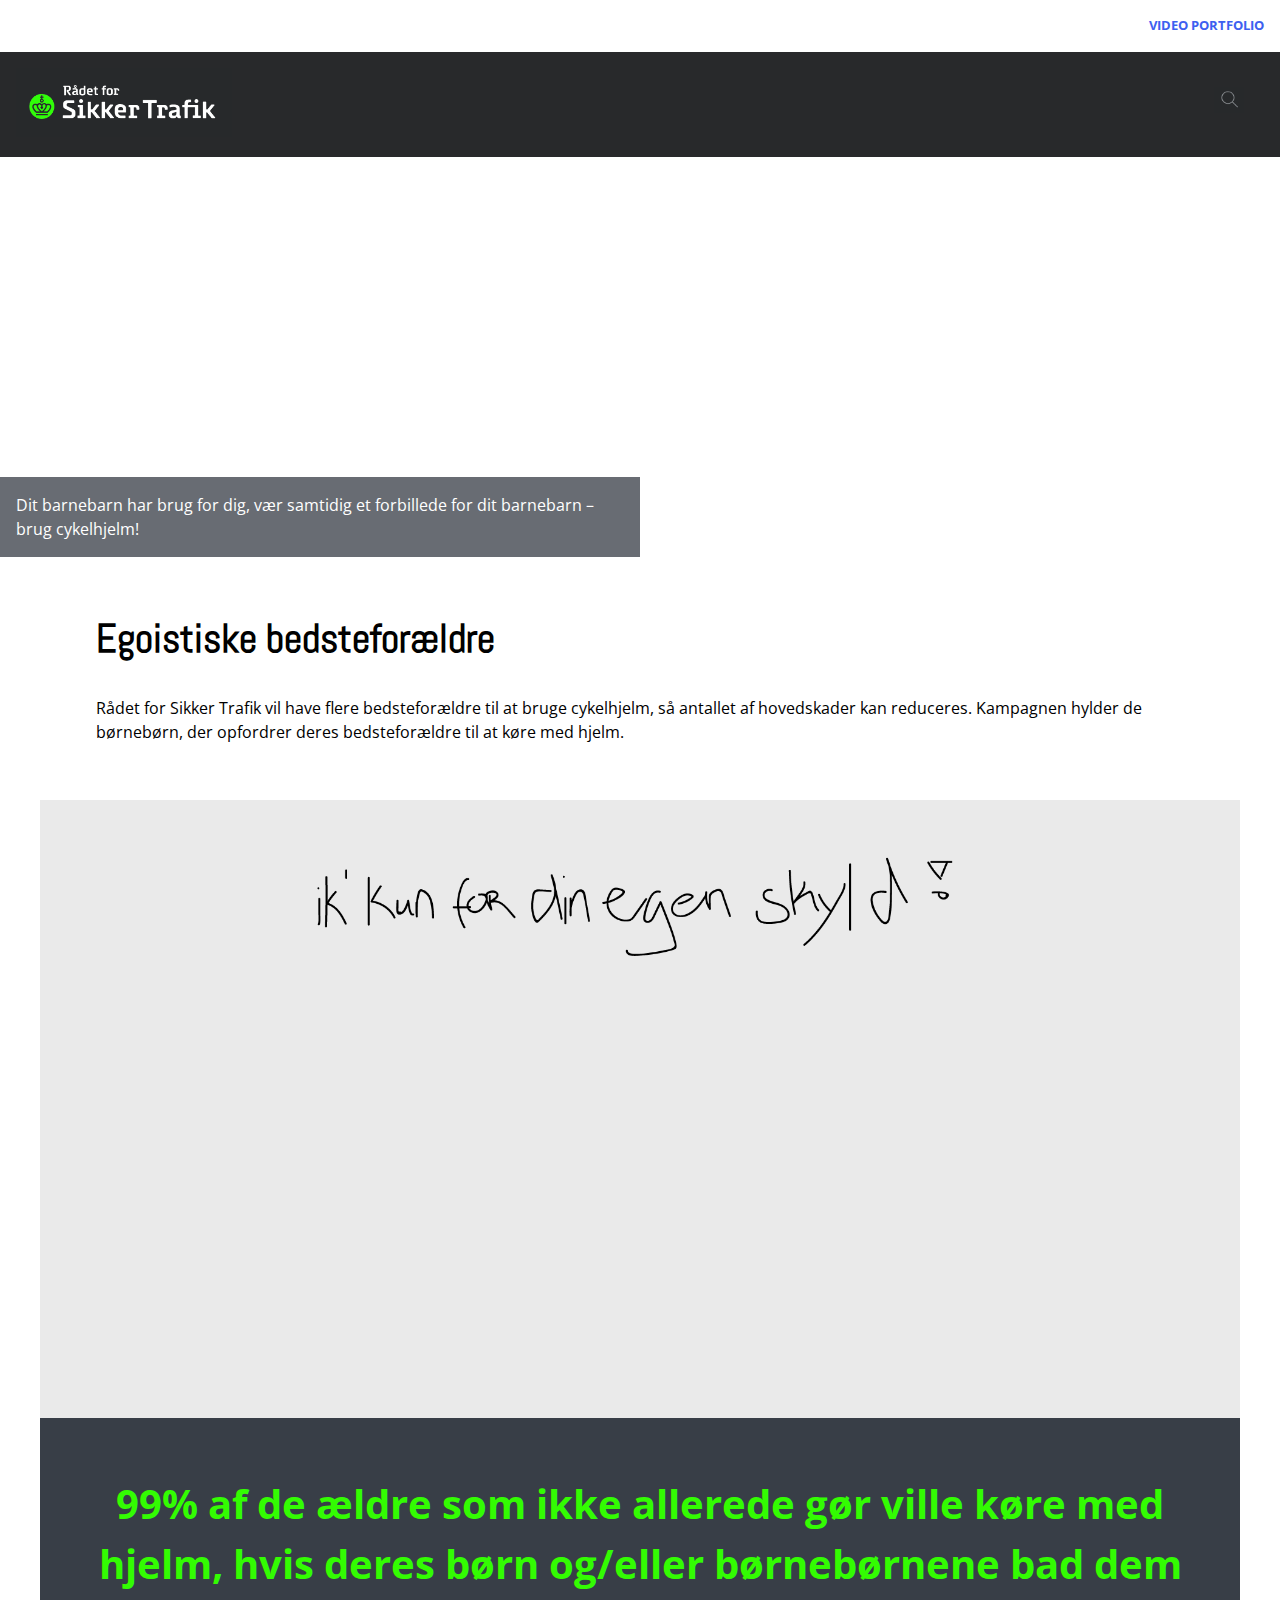
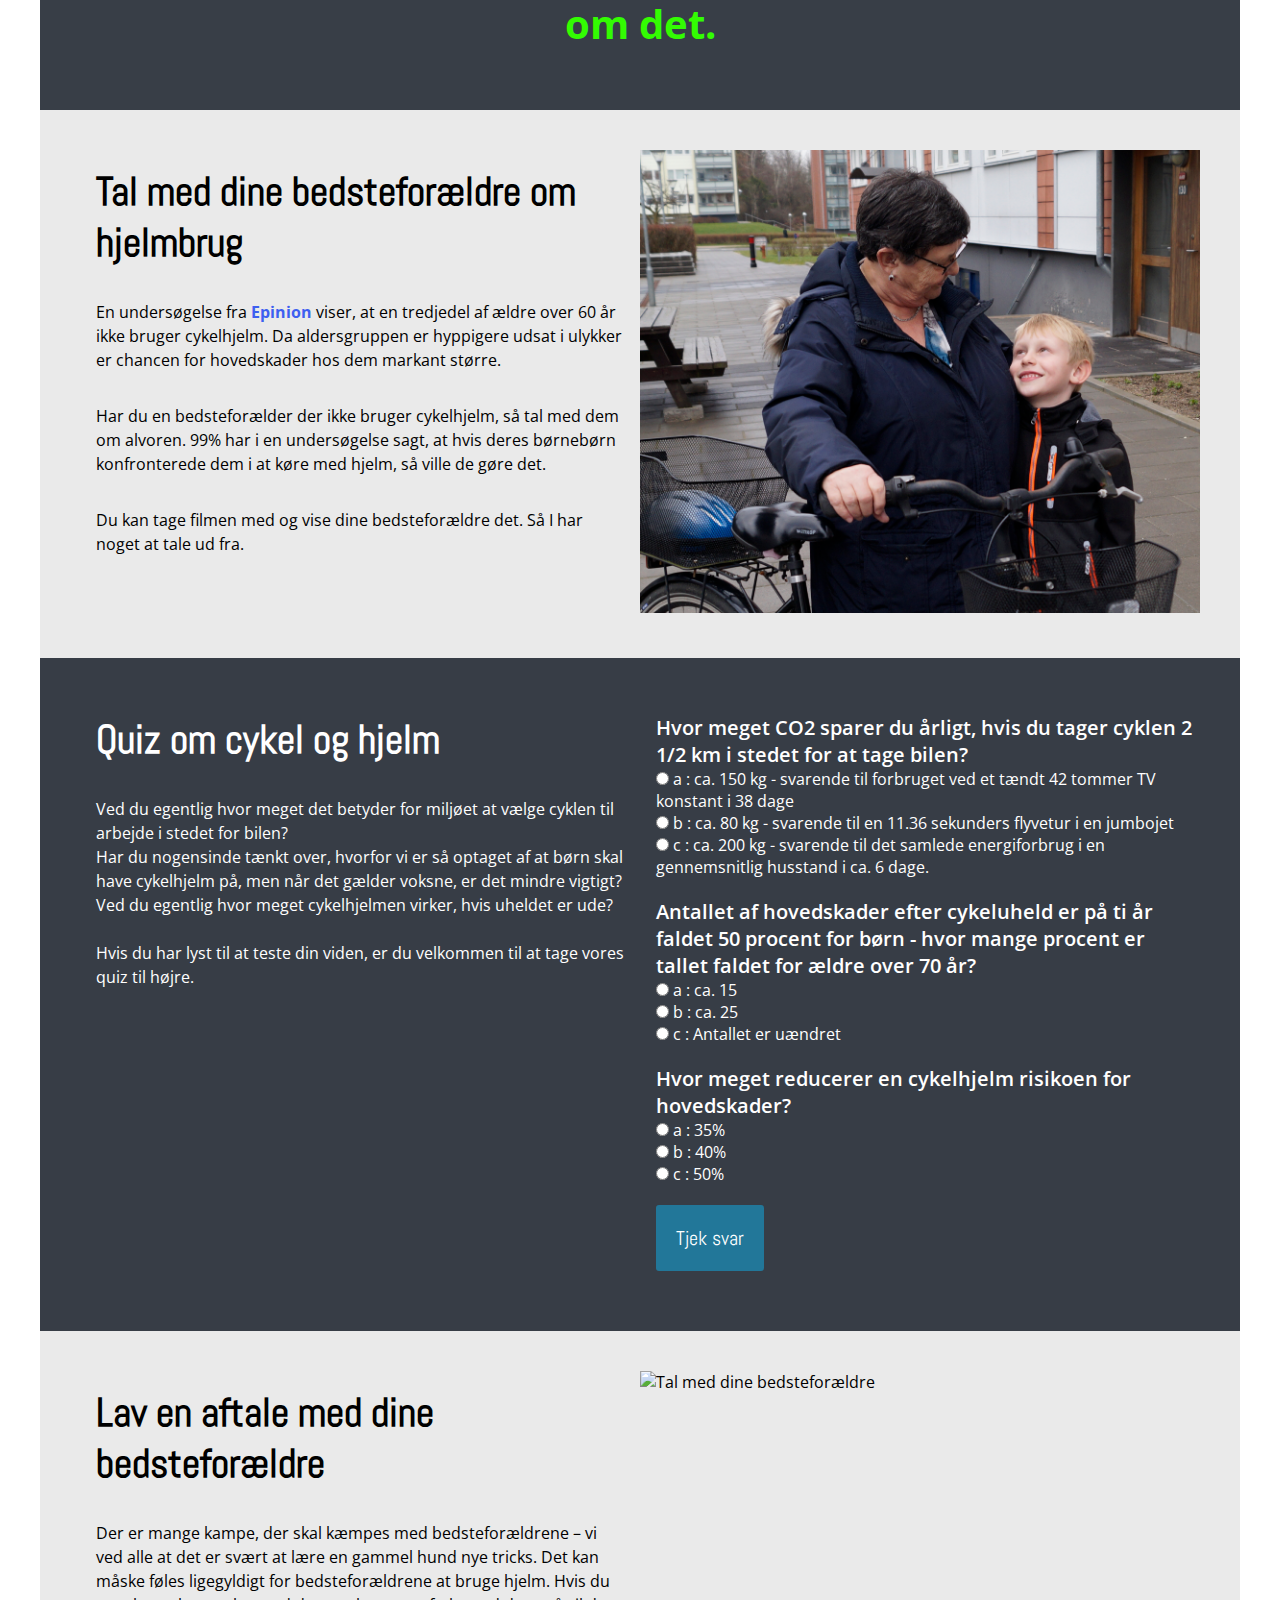
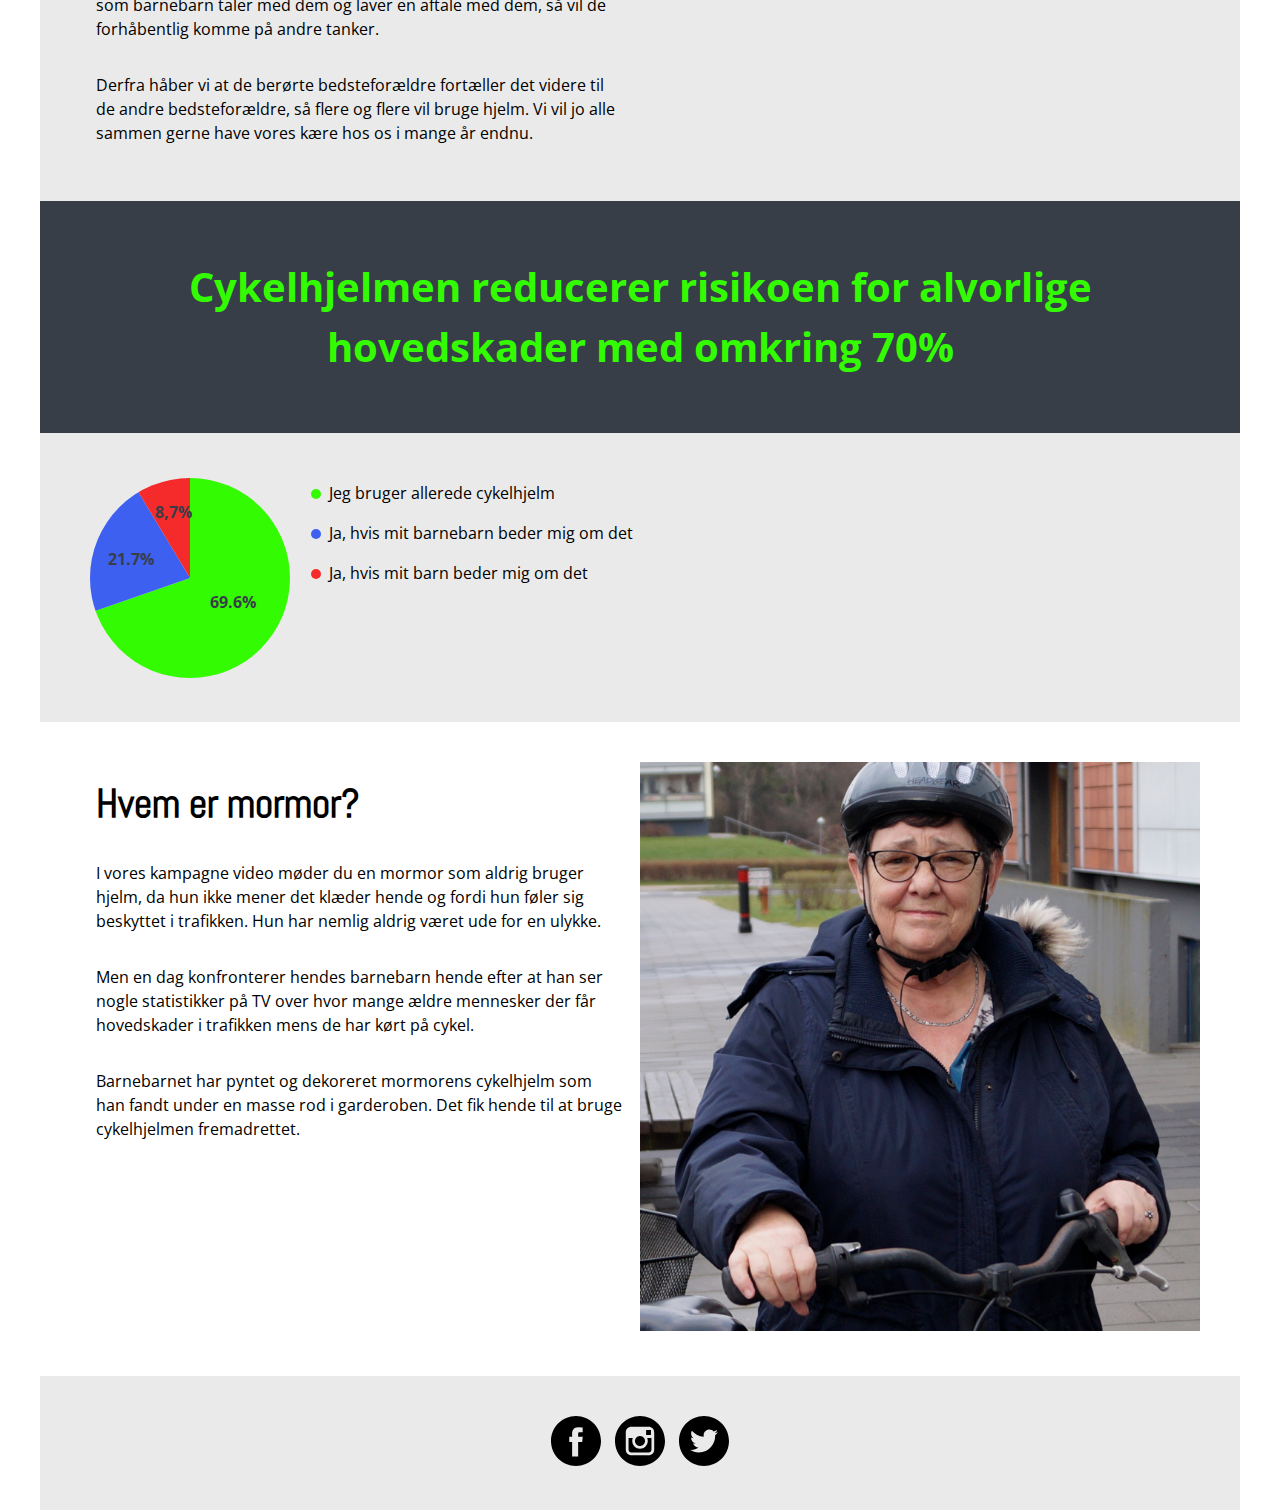
==== index.html @ 5c8ac3cb "små rettelser" ====
<!DOCTYPE html>
<html lang="da">

<head>
    <meta charset="utf-8">
    <meta name="viewport" content="width=device-width, initial-scale=1.0">

    <title>Rådet for sikker trafik – Ik' kun for din egen skyld</title>
    <meta name="kampagne video cykelhjelm 65 ik kun for din egen skyld" content="kampagne video om cykelhjelm til 65+ – ik kun for din egen skyld">
    <link rel="stylesheet" href="style.css">
    <link href="https://fonts.googleapis.com/css?family=Abel" rel="stylesheet">
    <link href="https://fonts.googleapis.com/css?family=Open+Sans" rel="stylesheet">

</head>

<body>

    <header>
        <div>
            <p style="text-transform: uppercase; font-size: 10pt; text-align: right;"><a href="/videoportfolio/index.html">Video portfolio</a></p>
        </div>

        <nav>
            <div>
                <img src="billeder/logo.png" alt="Logo">
            </div>
            <div class="search">
                <img src="billeder/search.png" alt="søgeknap">


            </div>
        </nav>
    </header>
    <div id="splash">
        <div class="explainer">
            <p>
                Dit barnebarn har brug for dig, vær samtidig et forbillede for dit barnebarn – brug cykelhjelm!
            </p>
        </div>

    </div>

    <audio src="cykelklokke.mp3" id="ring"></audio>

    <section>
        <div class="sectionwrapper">
            <div>
                <h2>Egoistiske bedsteforældre</h2>

                <p>Rådet for Sikker Trafik vil have flere bedsteforældre til at bruge cykelhjelm, så antallet af hovedskader kan reduceres. Kampagnen hylder de børnebørn, der opfordrer deres bedsteforældre til at køre med hjelm.</p>
            </div>

        </div>
    </section>

    <section id="video">
        <div class="sectionwrapper">

            <div class="video">
<!--                <h2>Ik' kun for din egen skyld</h2>-->
                <img src="billeder/slogan.png" alt="" style="width: 60%;">
                <iframe height="400px" width="100%" src="https://www.youtube.com/embed/rBk7LhaCVTE" frameborder="0" allow="accelerometer; autoplay; encrypted-media; gyroscope; picture-in-picture" allowfullscreen></iframe>
            </div>
        </div>
    </section>

    <section id="cykelhjelm">
        <p>99% af de ældre som ikke allerede gør ville køre med hjelm, hvis deres børn og/eller børnebørnene bad dem om det.</p>
    </section>

    <section id="indslag">
        <div class="sectionwrapper">
            <div class="kolonne">
                <h2>Tal med dine bedsteforældre om hjelmbrug</h2>

                <p>En undersøgelse fra <a href="https://fronter.com/kea/links/files.phtml/212829601$986411486$/2.+Semester/B.+Tema+06_prcent_3A+Brugercentreret+Design/06.00_prcent_3A+Temabeskrivelse/Materialer+R_prcent_E5det+For+Sikker+Trafik/Cyklistunders_prcent_F8gelse+60_Pr_prcent_E6sentation_29.10.2018.pdf">Epinion</a> viser, at en tredjedel af ældre over 60 år ikke bruger cykelhjelm. Da aldersgruppen er hyppigere udsat i ulykker er chancen for hovedskader hos dem markant større.</p>

                <p>Har du en bedsteforælder der ikke bruger cykelhjelm, så tal med dem om alvoren. 99% har i en undersøgelse sagt, at hvis deres børnebørn konfronterede dem i at køre med hjelm, så ville de gøre det. </p>

                <p>Du kan tage filmen med og vise dine bedsteforældre det. Så I har noget at tale ud fra.
                </p>
            </div>


            <div class="kolonne">
                <img src="billeder/tal-med-dine-bedstforaeldre.jpg" alt="Tal med dine bedsteforældre">
            </div>
        </div>
    </section>

    <section id="quiz">
        <div class="sectionwrapper">
            <div class="tekst_quiz">
                <h2>Quiz om cykel og hjelm</h2>
                <p>Ved du egentlig hvor meget det betyder for miljøet at vælge cyklen til arbejde i stedet for bilen? <br>

                    Har du nogensinde tænkt over, hvorfor vi er så optaget af at børn skal have cykelhjelm på, men når det gælder voksne, er det mindre vigtigt? <br>

                    Ved du egentlig hvor meget cykelhjelmen virker, hvis uheldet er ude? <br> <br>

                    Hvis du har lyst til at teste din viden, er du velkommen til at tage vores quiz til højre.</p> <br> <br>

            </div>

            <div id="samlet_quiz">

                <div id="quizzen">
                </div>

                <button id="submit">Tjek svar
                </button>

                <div id="results">
                    <form></form>
                </div>
            </div>
        </div>
    </section>

    <section id="indslag">
        <div class="sectionwrapper">
            <div class="kolonne">
                <h2>Lav en aftale med dine bedsteforældre</h2>

                <p>Der er mange kampe, der skal kæmpes med bedsteforældrene – vi ved alle at det er svært at lære en gammel hund nye tricks. Det kan måske føles ligegyldigt for bedsteforældrene at bruge hjelm. Hvis du som barnebarn taler med dem og laver en aftale med dem, så vil de forhåbentlig komme på andre tanker.</p>

                <p>Derfra håber vi at de berørte bedsteforældre fortæller det videre til de andre bedsteforældre, så flere og flere vil bruge hjelm. Vi vil jo alle sammen gerne have vores kære hos os i mange år endnu.
                </p>
            </div>


            <div class="kolonne">
                <img src="billeder/lav-en-aftale.jpg" alt="Tal med dine bedsteforældre">
            </div>
        </div>
    </section>


    <section id="cykelhjelm">
        <p>Cykelhjelmen reducerer risikoen for alvorlige hovedskader med omkring 70%</p>
    </section>


    <section id="datavisualisering">
        <div class="sectionwrapper">

            <div id="svgcontainer">

                <svg class="piechart" viewbox="0 0 200 200">

                    <g id="cirkle">
                        <circle r="100" cx="100" cy="100" class="pie1" />
                        <circle r="100" cx="100" cy="100" class="pie2" />
                        <circle r="100" cx="100" cy="100" class="pie3" />
                    </g>

                    <g id="tekst">

                        <text id="90" x="120" y="-70" class="graf-text st2" fill="#383e47">69.6%</text>
                        <text x="18" y="-113" class="graf-text st2" fill="#383e47">21.7%</text>
                        <text x="65" y="-160" class="graf-text st2" fill="#383e47">8,7%</text>
                    </g>
                </svg>
            </div>


            <div class="datavisualisering_tekst">
                <g id="chart_tekst">
                    <p><span class="cirkel3"></span>Jeg bruger allerede cykelhjelm</p>

                    <p><span class="cirkel1"></span>Ja, hvis mit barnebarn beder mig om det</p>
                    <p><span class="cirkel2"></span>Ja, hvis mit barn beder mig om det</p>
                </g>
            </div>



        </div>
    </section>

    <section id="indslag">
        <div class="sectionwrapper">
            <div class="kolonne">
                <h2>Hvem er mormor?</h2>

                <p>I vores kampagne video møder du en mormor som aldrig bruger hjelm, da hun ikke mener det klæder hende og fordi hun føler sig beskyttet i trafikken. Hun har nemlig aldrig været ude for en ulykke.</p>

                <p>Men en dag konfronterer hendes barnebarn hende efter at han ser nogle statistikker på TV over hvor mange ældre mennesker der får hovedskader i trafikken mens de har kørt på cykel. </p>

                <p>Barnebarnet har pyntet og dekoreret mormorens cykelhjelm som han fandt under en masse rod i garderoben. Det fik hende til at bruge cykelhjelmen fremadrettet.
                </p>
            </div>


            <div class="kolonne">
                <img src="billeder/mormor.jpg" alt="Tal med dine bedsteforældre">
            </div>
        </div>
    </section>

    <section id="some">
        <a href="https://www.facebook.com/sikkertrafik/" target="_blank"><img src="billeder/some/facebook-logo-button.svg" alt="facebook"></a>
        <a href="https://www.instagram.com/raadet_for_sikkertrafik/" target="_blank"><img src="billeder/some/instagram-logo.svg" alt="instagram"></a>
        <a href="https://twitter.com/sikkertrafik" target="_blank"><img src="billeder/some/twitter-logo-button.svg" alt="twitter"></a>
    </section>


    <script src="main.js"></script>
</body>

</html>
---- style.css ----
/*font-family: 'Abel', sans-serif;*/

* {
    margin: 0;
    padding: 0;
    box-sizing: border-box;
}

img {
    width: 100%;
}

body {
    margin: 0;
    background-size: cover;
    background-attachment: fixed;
    overflow: auto;
}

a {
    text-decoration: none;
    font-weight: bold;
    color: #3d60f0;
}

a:hover {
    text-decoration: none;
    color: #33FC02;
}

nav {
    background-color: #28292B;
    display: flex;
    justify-content: space-between;
}

.search {
    text-align: center;
    margin-top: 1.2rem;
}


h1,
h2,
h3,
h4 {
    font-family: 'Abel', sans-serif;
    padding: 1rem;
    font-size: 2.5rem;
}

h1::selection {
    background: #33FC02;
}

h2::selection {
    background: #33FC02;
}

h3::selection {
    background: #33FC02;
}

h4::selection {
    background: #33FC02;
}

p {
    padding: 1rem;
    line-height: 1.5;
    font-family: 'Open Sans', sans-serif;
}

p::selection {
    background: #33FC02;
}


section {
    max-width: 1200px;
    margin: 0 auto;
    padding: 40px;
    /*
    box-shadow: 2.5px 5px #000000;
    margin-top: 1rem;
*/

}

section:nth-child(odd) {
    background-color: #EAEAEA;
}

section:nth-child(even) {
    background-color: white;
}

/*standard SECTION*/

#indslag .sectionwrapper {
    flex-basis: 1200px;
    display: flex;
    flex-wrap: wrap;
}

/*KOLONNE*/

.kolonne {
    flex-direction: column;
    flex-basis: 400px;
    flex-grow: 1;
    font-family: 'Open Sans', sans-serif;
}

.kolonne img {
    width: 100%;
}


/*VIDEO*/

#video .sectionwrapper {
    flex-basis: 1200px;
    display: flex;
    flex-wrap: wrap;
}

.tekst_video {
    flex-direction: column;
    flex-basis: 400px;
    flex-grow: 1;
    font-family: 'Open Sans', sans-serif;
}

.video {
    text-align: center;
    flex-direction: column;
    flex-basis: 400px;
    flex-grow: 1;
}



video {
    padding: 1rem;
}





/******** quiz style *********/

#quiz .sectionwrapper {
    display: flex;
    flex-wrap: wrap;

}

.tekst_quiz {
    flex-direction: column;
    flex-basis: 400px;
    flex-grow: 1;
    font-family: 'Open Sans', sans-serif;
}

#samlet_quiz {
    display: block;
    position: relative;
    flex-direction: column;
    flex-basis: 400px;
    flex-grow: 1;
    font-family: 'Open Sans', sans-serif;
    padding-top: 1rem;
}

/*
#samlet_quiz input {
    position: absolute;
    opacity: 0;
    cursor: pointer;
}
*/

.checkmark {
    position: absolute;
    top: 0;
    left: 0;
    height: 25px;
    width: 25px;
    background-color: #eee;
    border-radius: 50%;
}

/* On mouse-over, add a grey background color */
#samlet_quiz:hover input ~ .checkmark {
    background-color: #ccc;
}

/* When the radio button is checked, add a blue background */
#samlet_quiz input:checked ~ .checkmark {
    background-color: #33FC02;
}

/* Create the indicator (the dot/circle - hidden when not checked) */
.checkmark:after {
    content: "";
    position: absolute;
    display: none;
}

/* Show the indicator (dot/circle) when checked */
#samlet_quiz input:checked ~ .checkmark:after {
    display: block;
}

/* Style the indicator (dot/circle) */
#samlet_quiz .checkmark:after {
    top: 9px;
    left: 9px;
    width: 8px;
    height: 8px;
    border-radius: 50%;
    background: white;
}



#quizzen {
    font-size: 20px;
    font-family: sans-serif;
    color: white;
    margin-left: 1rem;
}


#quiz {
    background-color: #373D46;
    color: #fff;
    font-family: 'Open Sans', sans-serif;
}

.question {
    font-weight: 600;
    color: #fff;
    font-family: 'Open Sans', sans-serif;
}

.answers {
    margin-bottom: 20px;
    font-size: 1rem;
    color: #fff;
    font-family: 'Open Sans', sans-serif;
}

.answers label {
    display: block;

}

#submit {
    font-family: 'Abel', sans-serif;
    font-size: 20px;
    background-color: #279;
    color: #fff;
    border: 0px;
    border-radius: 3px;
    padding: 20px;
    cursor: pointer;
    margin-bottom: 20px;
    margin-left: 1rem;
}

#submit:hover {
    background-color: #38a;
}


#results {
    padding-left: 1rem;
}





/*CYKELHJELM*/

#cykelhjelm {
    background-color: #383e47;
    box-shadow: 0px 0px;
    color: #33FC02;
    font-family: 'Abel', sans-serif;
    font-weight: bold;
    text-align: center;
}

/*SPLASH*/

#splash {
    position: relative;
    margin: 0 auto;
    box-shadow: 0px 0px;
    margin-top: 0rem;
    background-image: url(billeder/splash-mobile.jpg);
    background-repeat: no-repeat;
    background-size: cover;
    background-position: center;
    width: 100%;
    height: 300px;
}


#splash .explainer {
    background-color: hsla(216, 12%, 25%, 0.76);
    color: white;
    width: 40vw;
    position: absolute;
    bottom: 0;
}


/*Piechart*/


#datavisualisering .sectionwrapper {
    flex-basis: 1200px;
    display: flex;
    flex-wrap: wrap;
    justify-content: space-around;
}

.datavisualisering_tekst {
    flex-direction: column;
    flex-grow: 1;
    font-family: 'Open Sans', sans-serif;
    flex-basis: 400px;
}

.svgcontainer {
    text-align: center;
    flex-direction: column;
    flex-grow: 1;
    flex-basis: 400px;
}

.piechart {
    background: #ddd;
    width: 200px;
    height: 200px;
    border-radius: 50%;
    transform: rotate(-90deg);
    margin-top: 5px;
    margin-right: 5px;
    margin-left: 10px;

}

.pie1 {
    fill: none;
    stroke: #33FC02;
    stroke-width: 200;
    stroke-dasharray: 10 632;
    transition: all 1s ease;
}

.pie2 {
    fill: none;
    stroke: #3d60f0;
    stroke-width: 200;
    stroke-dasharray: 10 632;
    stroke-dashoffset: -10;
    transition: all 1s ease;
}

.pie3 {
    fill: none;
    stroke: #f52b2b;
    stroke-width: 200;
    stroke-dasharray: 10 632;
    stroke-dashoffset: -20;
    transition: all 1s ease;
}


.pie1:hover {
    opacity: 0.5;

}

.pie2:hover {
    opacity: 0.5;

}

.pie3:hover {
    opacity: 0.5;

}

.graf-text {
    font-family: 'Open Sans', sans-serif;
    font-weight: 700;
}



#tekst text {
    transform: rotate(90deg);


}

#chart_tekst p {
    padding: 0.5rem;
}


.cirkel1 {
    border-radius: 50%;
    width: 10px;
    height: 10px;
    background-color: #3d60f0;
    display: inline-block;
    margin-right: 8px;
    margin-left: 8px;

}

.cirkel2 {
    border-radius: 50%;
    width: 10px;
    height: 10px;
    background-color: #f52b2b;
    display: inline-block;
    margin-right: 8px;
    margin-left: 8px;

}

.cirkel3 {
    border-radius: 50%;
    width: 10px;
    height: 10px;
    background-color: #33FC02;
    display: inline-block;
    margin-right: 8px;
    margin-left: 8px;

}

/*SOME*/

#some {
    text-align: center;
}

#some img {
    width: 50px;
    margin-left: 5px;
    margin-right: 5px;
    transition-duration: 0.4s;
}

#some img:hover {
    opacity: 0.5;
}

/*MEDIA*/

@media only screen and (min-width: 300px) {
    nav img {
        width: 50%;
        padding: 0.5rem;
    }

    .search {
        text-align: center;
        width: 33%;
        margin-top: 0.65rem;

    }

    #splash .explainer {

        width: 80vw;
    }

    #cykelhjelm {
        font-size: 1.5rem;
    }

}

@media only screen and (min-width: 768px) {
    nav img {
        width: 40%;
        padding: 1rem;
    }

    .search {
        text-align: center;
        width: 15%;
        margin-top: 0.4rem;

    }

    #splash {
        background-position: 0 -60px;
        height: 400px;
    }

    #splash .explainer {

        width: 67vw;
    }

    #cykelhjelm {
        font-size: 2rem;
    }

    #datavisualisering .sectionwrapper {}

}

@media only screen and (min-width: 1200px) {
    nav img {
        width: 60%;
        padding: 1rem;
    }

    .search {
        text-align: center;
        margin-top: 1.2rem;
        width: 8%;
    }

    #splash .explainer {

        width: 50vw;
    }

    #cykelhjelm {
        font-size: 2.5rem;
    }
}
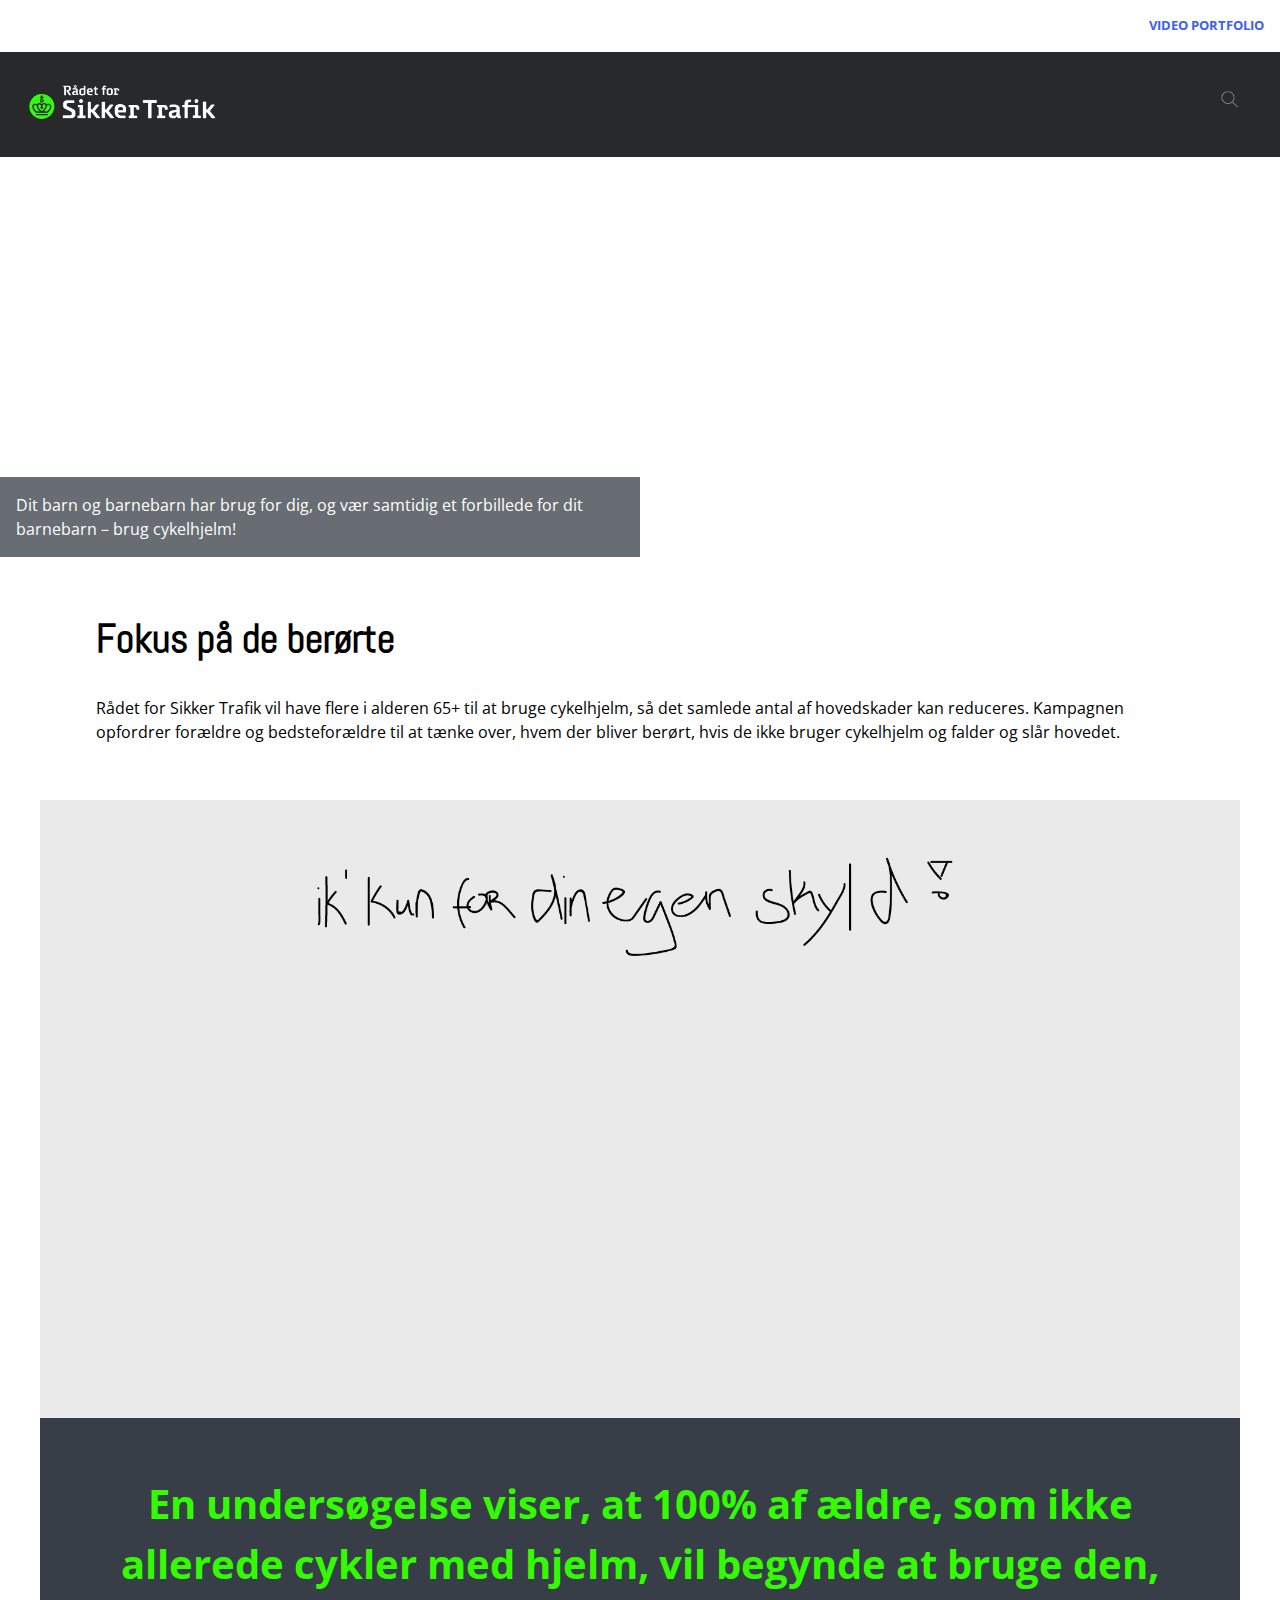
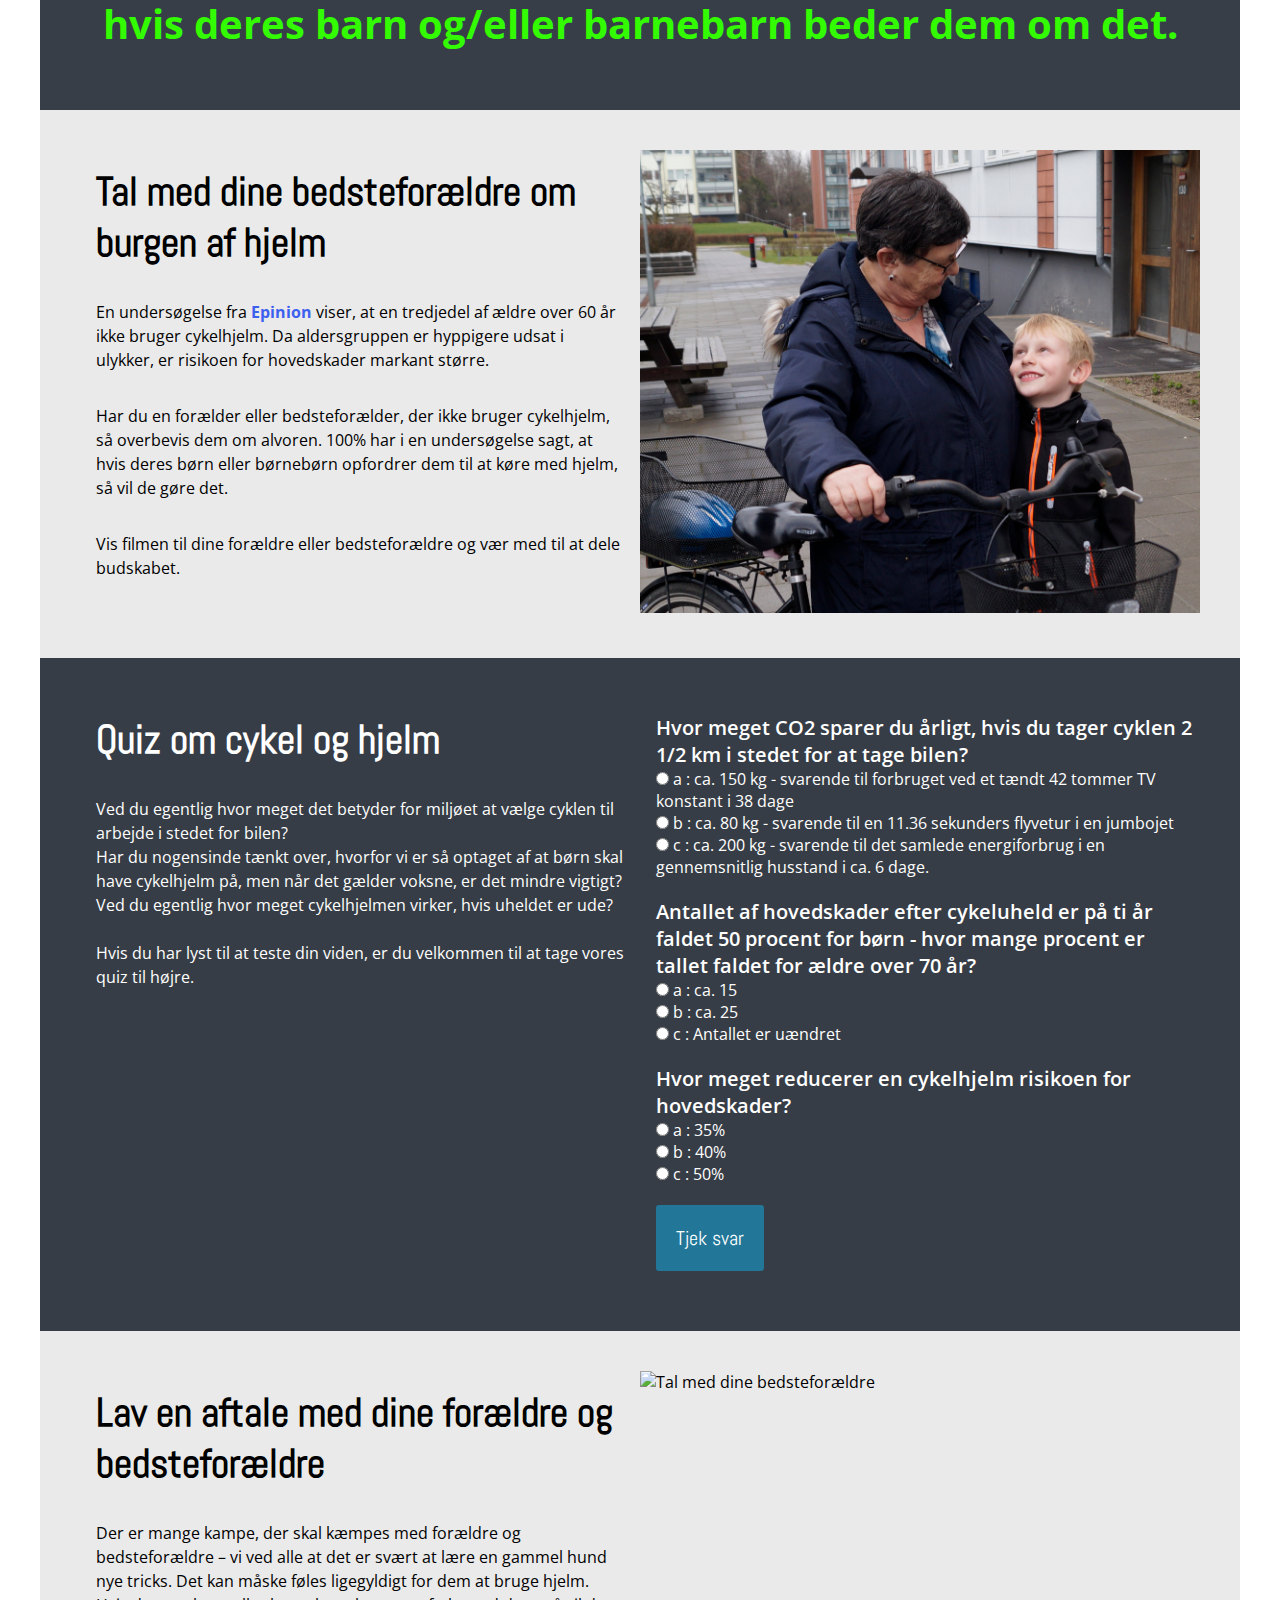
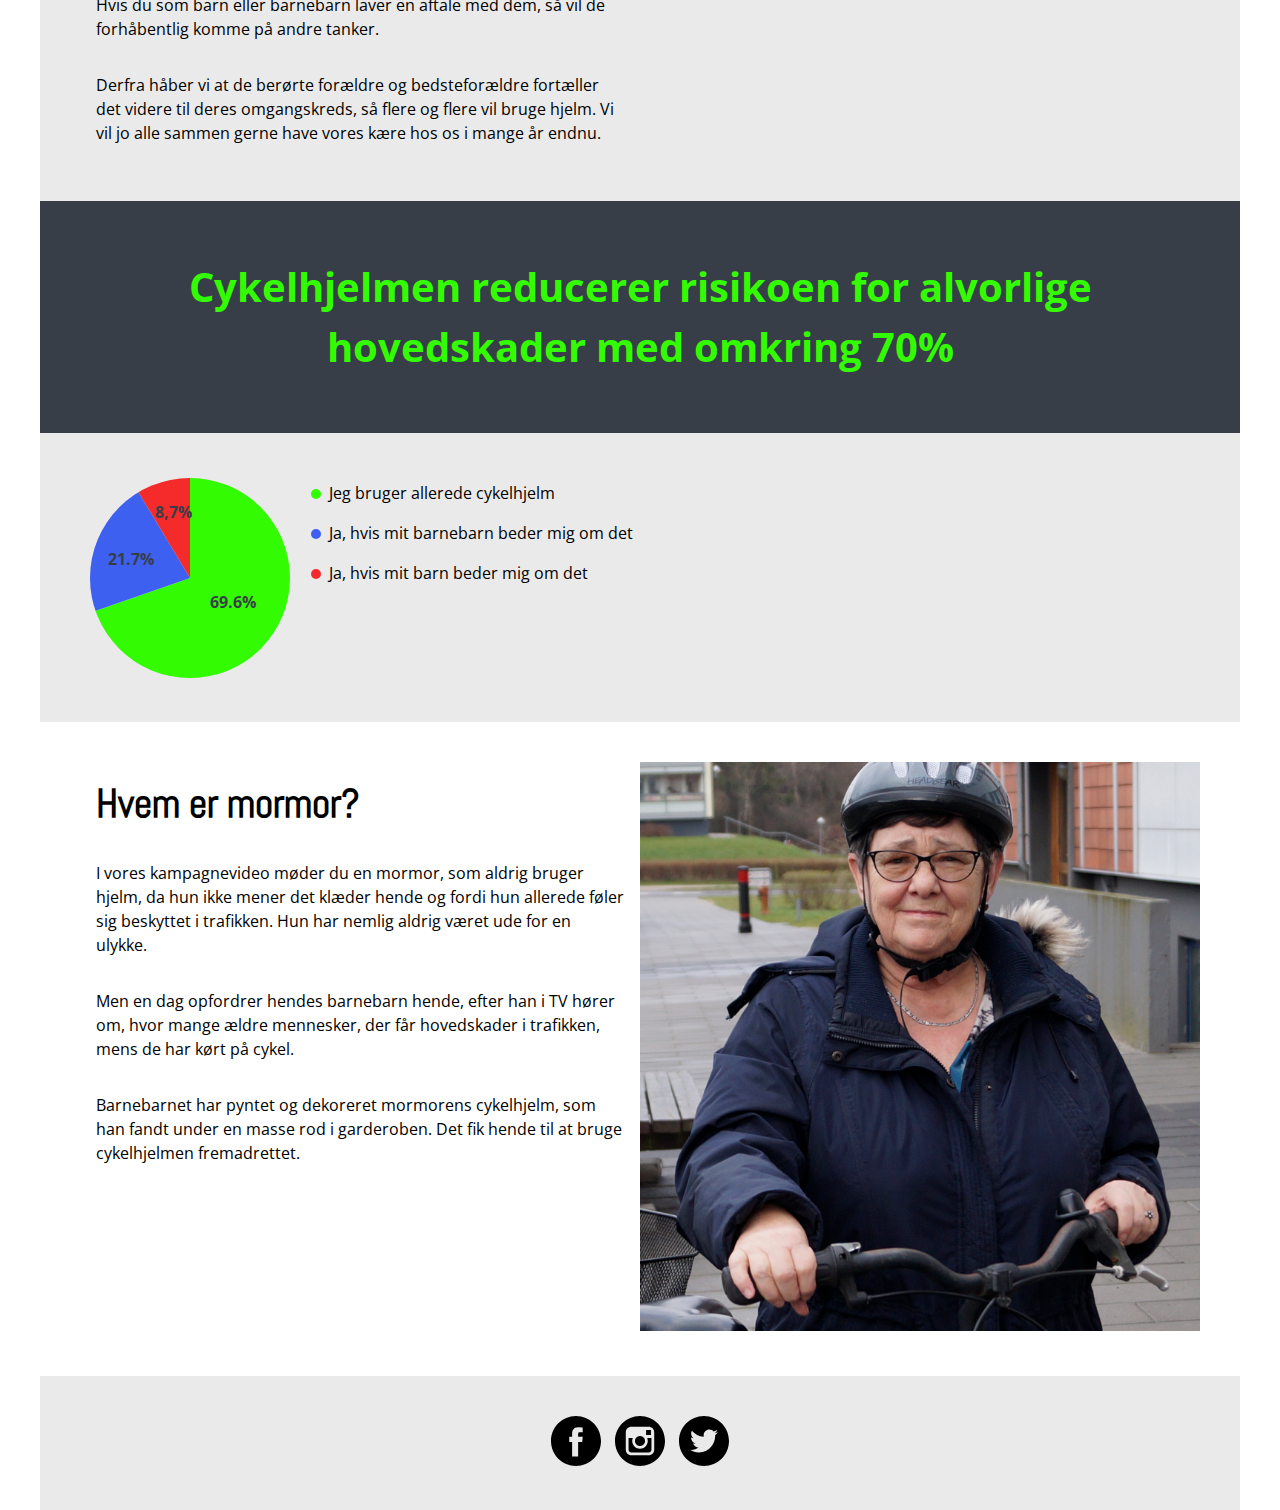
==== commit 64fc9c75: "Korrekturlæsning" ====
--- a/index.html
+++ b/index.html
@@ -34,7 +34,7 @@
     <div id="splash">
         <div class="explainer">
             <p>
-                Dit barnebarn har brug for dig, vær samtidig et forbillede for dit barnebarn – brug cykelhjelm!
+                Dit barn og barnebarn har brug for dig, og vær samtidig et forbillede for dit barnebarn – brug cykelhjelm!
             </p>
         </div>
 
@@ -45,9 +45,9 @@
     <section>
         <div class="sectionwrapper">
             <div>
-                <h2>Egoistiske bedsteforældre</h2>
-
-                <p>Rådet for Sikker Trafik vil have flere bedsteforældre til at bruge cykelhjelm, så antallet af hovedskader kan reduceres. Kampagnen hylder de børnebørn, der opfordrer deres bedsteforældre til at køre med hjelm.</p>
+                <h2>Fokus på de berørte</h2>
+
+                <p>Rådet for Sikker Trafik vil have flere i alderen 65+ til at bruge cykelhjelm, så det samlede antal af hovedskader kan reduceres. Kampagnen opfordrer forældre og bedsteforældre til at tænke over, hvem der bliver berørt, hvis de ikke bruger cykelhjelm og falder og slår hovedet.</p>
             </div>
 
         </div>
@@ -57,7 +57,7 @@
         <div class="sectionwrapper">
 
             <div class="video">
-<!--                <h2>Ik' kun for din egen skyld</h2>-->
+                <!--                <h2>Ik' kun for din egen skyld</h2>-->
                 <img src="billeder/slogan.png" alt="" style="width: 60%;">
                 <iframe height="400px" width="100%" src="https://www.youtube.com/embed/rBk7LhaCVTE" frameborder="0" allow="accelerometer; autoplay; encrypted-media; gyroscope; picture-in-picture" allowfullscreen></iframe>
             </div>
@@ -65,19 +65,19 @@
     </section>
 
     <section id="cykelhjelm">
-        <p>99% af de ældre som ikke allerede gør ville køre med hjelm, hvis deres børn og/eller børnebørnene bad dem om det.</p>
+        <p>En undersøgelse viser, at 100% af ældre, som ikke allerede cykler med hjelm, vil begynde at bruge den, hvis deres barn og/eller barnebarn beder dem om det.</p>
     </section>
 
     <section id="indslag">
         <div class="sectionwrapper">
             <div class="kolonne">
-                <h2>Tal med dine bedsteforældre om hjelmbrug</h2>
-
-                <p>En undersøgelse fra <a href="https://fronter.com/kea/links/files.phtml/212829601$986411486$/2.+Semester/B.+Tema+06_prcent_3A+Brugercentreret+Design/06.00_prcent_3A+Temabeskrivelse/Materialer+R_prcent_E5det+For+Sikker+Trafik/Cyklistunders_prcent_F8gelse+60_Pr_prcent_E6sentation_29.10.2018.pdf">Epinion</a> viser, at en tredjedel af ældre over 60 år ikke bruger cykelhjelm. Da aldersgruppen er hyppigere udsat i ulykker er chancen for hovedskader hos dem markant større.</p>
-
-                <p>Har du en bedsteforælder der ikke bruger cykelhjelm, så tal med dem om alvoren. 99% har i en undersøgelse sagt, at hvis deres børnebørn konfronterede dem i at køre med hjelm, så ville de gøre det. </p>
-
-                <p>Du kan tage filmen med og vise dine bedsteforældre det. Så I har noget at tale ud fra.
+                <h2>Tal med dine bedsteforældre om burgen af hjelm</h2>
+
+                <p>En undersøgelse fra <a href="https://fronter.com/kea/links/files.phtml/212829601$986411486$/2.+Semester/B.+Tema+06_prcent_3A+Brugercentreret+Design/06.00_prcent_3A+Temabeskrivelse/Materialer+R_prcent_E5det+For+Sikker+Trafik/Cyklistunders_prcent_F8gelse+60_Pr_prcent_E6sentation_29.10.2018.pdf">Epinion</a> viser, at en tredjedel af ældre over 60 år ikke bruger cykelhjelm. Da aldersgruppen er hyppigere udsat i ulykker, er risikoen for hovedskader markant større.</p>
+
+                <p>Har du en forælder eller bedsteforælder, der ikke bruger cykelhjelm, så overbevis dem om alvoren. 100% har i en undersøgelse sagt, at hvis deres børn eller børnebørn opfordrer dem til at køre med hjelm, så vil de gøre det. </p>
+
+                <p>Vis filmen til dine forældre eller bedsteforældre og vær med til at dele budskabet.
                 </p>
             </div>
 
@@ -120,11 +120,11 @@
     <section id="indslag">
         <div class="sectionwrapper">
             <div class="kolonne">
-                <h2>Lav en aftale med dine bedsteforældre</h2>
-
-                <p>Der er mange kampe, der skal kæmpes med bedsteforældrene – vi ved alle at det er svært at lære en gammel hund nye tricks. Det kan måske føles ligegyldigt for bedsteforældrene at bruge hjelm. Hvis du som barnebarn taler med dem og laver en aftale med dem, så vil de forhåbentlig komme på andre tanker.</p>
-
-                <p>Derfra håber vi at de berørte bedsteforældre fortæller det videre til de andre bedsteforældre, så flere og flere vil bruge hjelm. Vi vil jo alle sammen gerne have vores kære hos os i mange år endnu.
+                <h2>Lav en aftale med dine forældre og bedsteforældre</h2>
+
+                <p>Der er mange kampe, der skal kæmpes med forældre og bedsteforældre – vi ved alle at det er svært at lære en gammel hund nye tricks. Det kan måske føles ligegyldigt for dem at bruge hjelm. Hvis du som barn eller barnebarn laver en aftale med dem, så vil de forhåbentlig komme på andre tanker.</p>
+
+                <p>Derfra håber vi at de berørte forældre og bedsteforældre fortæller det videre til deres omgangskreds, så flere og flere vil bruge hjelm. Vi vil jo alle sammen gerne have vores kære hos os i mange år endnu.
                 </p>
             </div>
 
@@ -183,11 +183,11 @@
             <div class="kolonne">
                 <h2>Hvem er mormor?</h2>
 
-                <p>I vores kampagne video møder du en mormor som aldrig bruger hjelm, da hun ikke mener det klæder hende og fordi hun føler sig beskyttet i trafikken. Hun har nemlig aldrig været ude for en ulykke.</p>
-
-                <p>Men en dag konfronterer hendes barnebarn hende efter at han ser nogle statistikker på TV over hvor mange ældre mennesker der får hovedskader i trafikken mens de har kørt på cykel. </p>
-
-                <p>Barnebarnet har pyntet og dekoreret mormorens cykelhjelm som han fandt under en masse rod i garderoben. Det fik hende til at bruge cykelhjelmen fremadrettet.
+                <p>I vores kampagnevideo møder du en mormor, som aldrig bruger hjelm, da hun ikke mener det klæder hende og fordi hun allerede føler sig beskyttet i trafikken. Hun har nemlig aldrig været ude for en ulykke.</p>
+
+                <p>Men en dag opfordrer hendes barnebarn hende, efter han i TV hører om, hvor mange ældre mennesker, der får hovedskader i trafikken, mens de har kørt på cykel. </p>
+
+                <p>Barnebarnet har pyntet og dekoreret mormorens cykelhjelm, som han fandt under en masse rod i garderoben. Det fik hende til at bruge cykelhjelmen fremadrettet.
                 </p>
             </div>
 
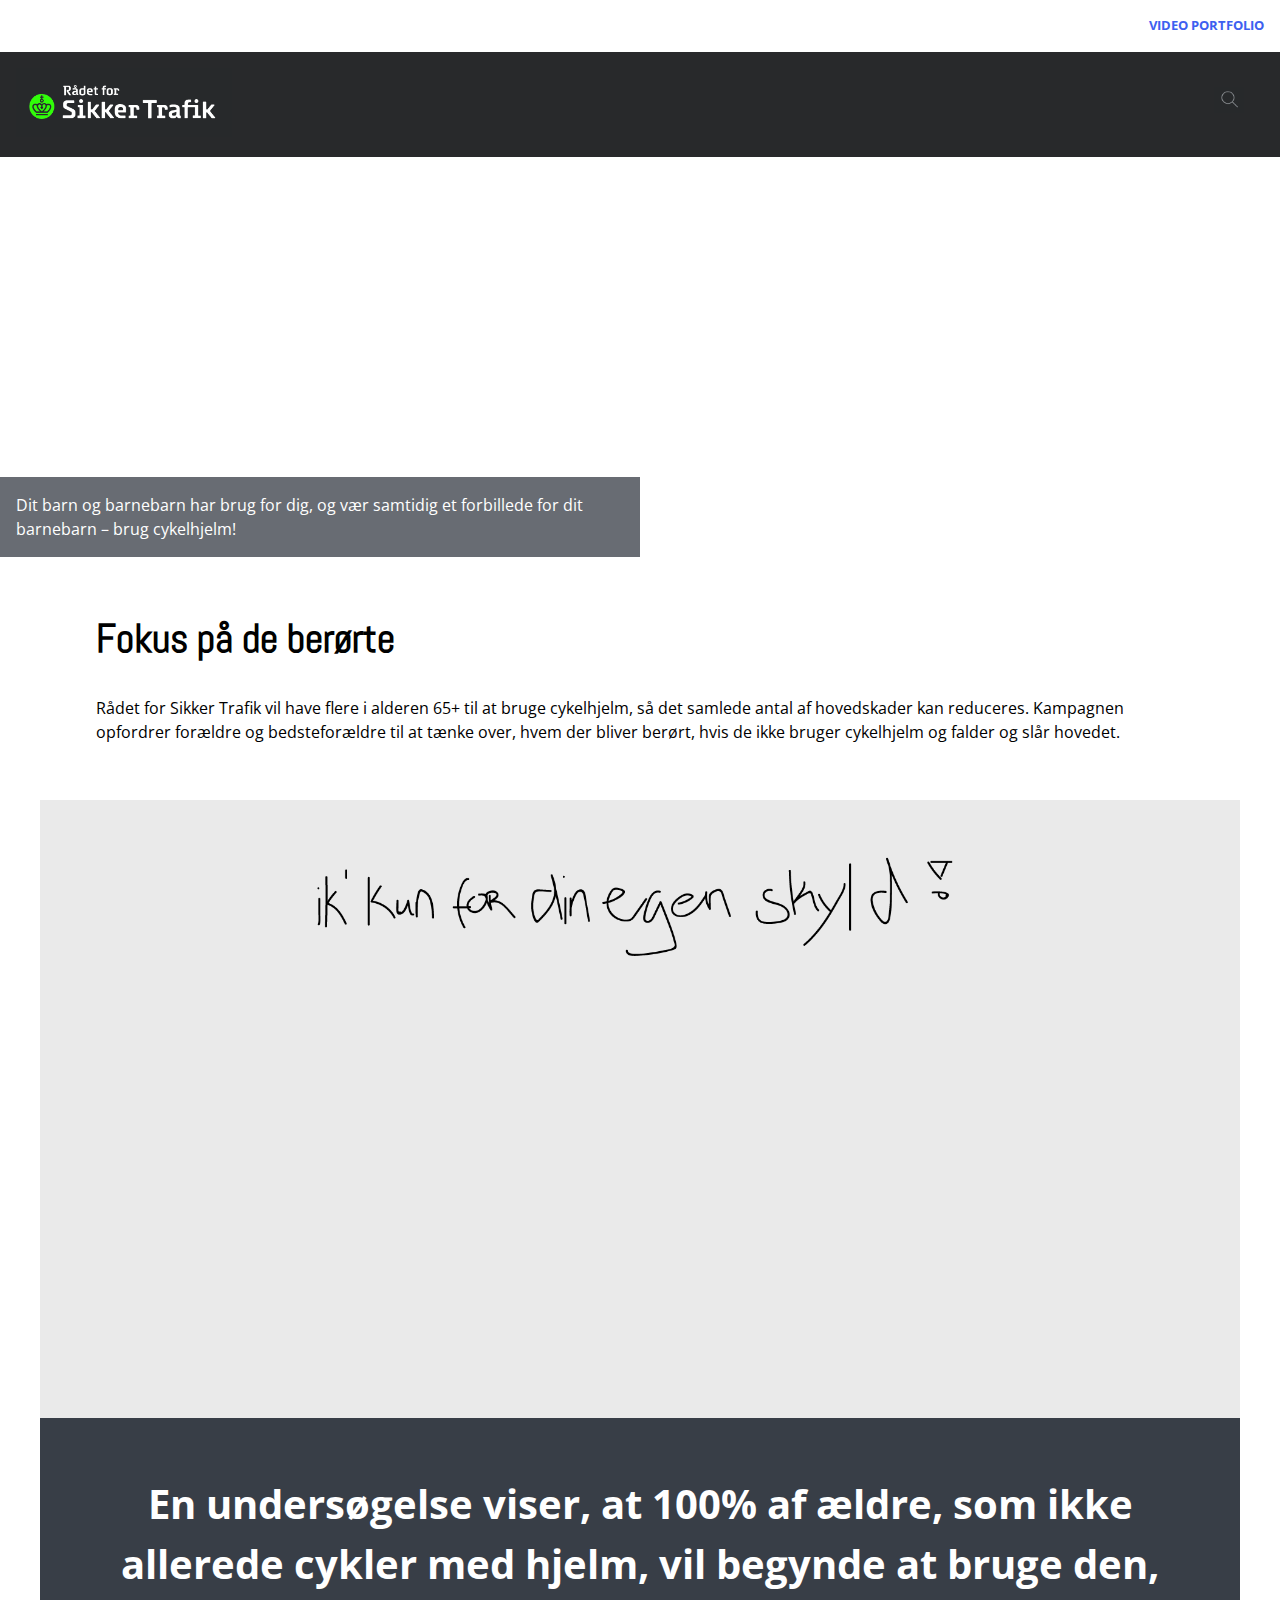
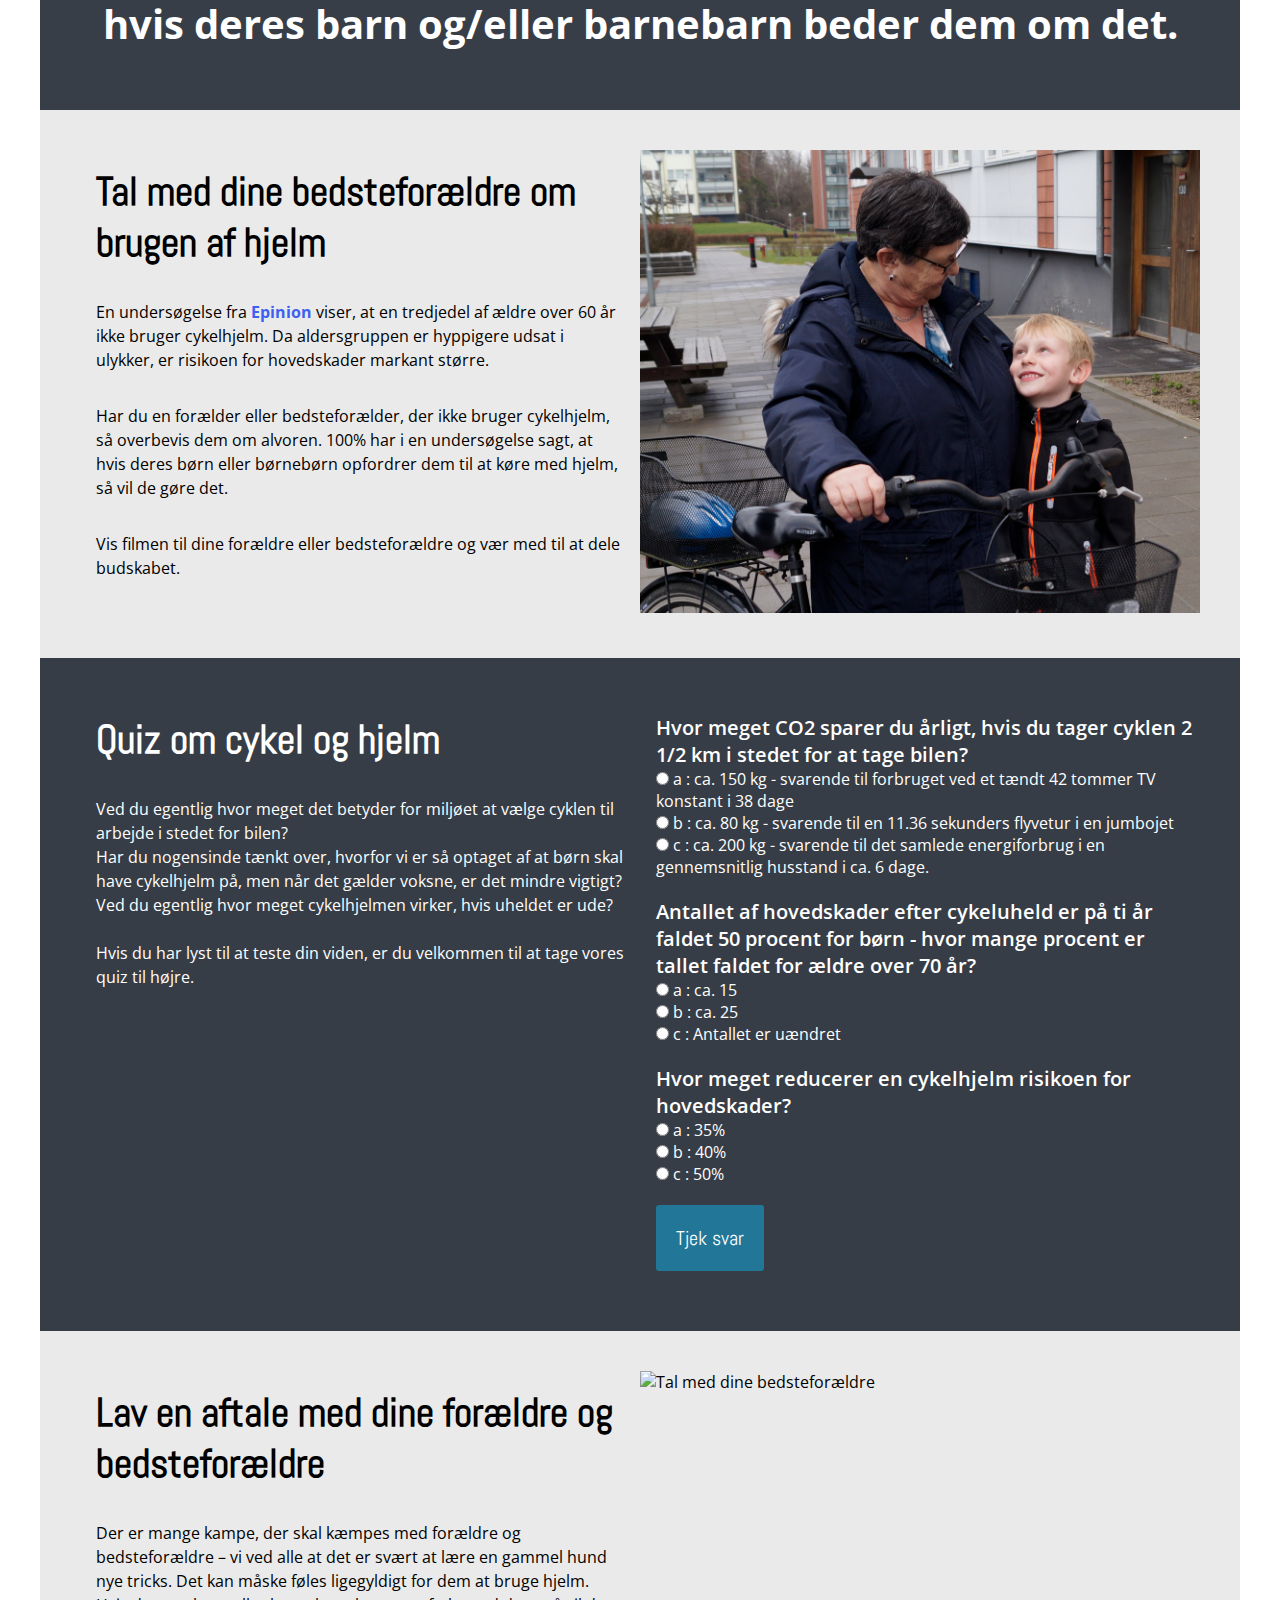
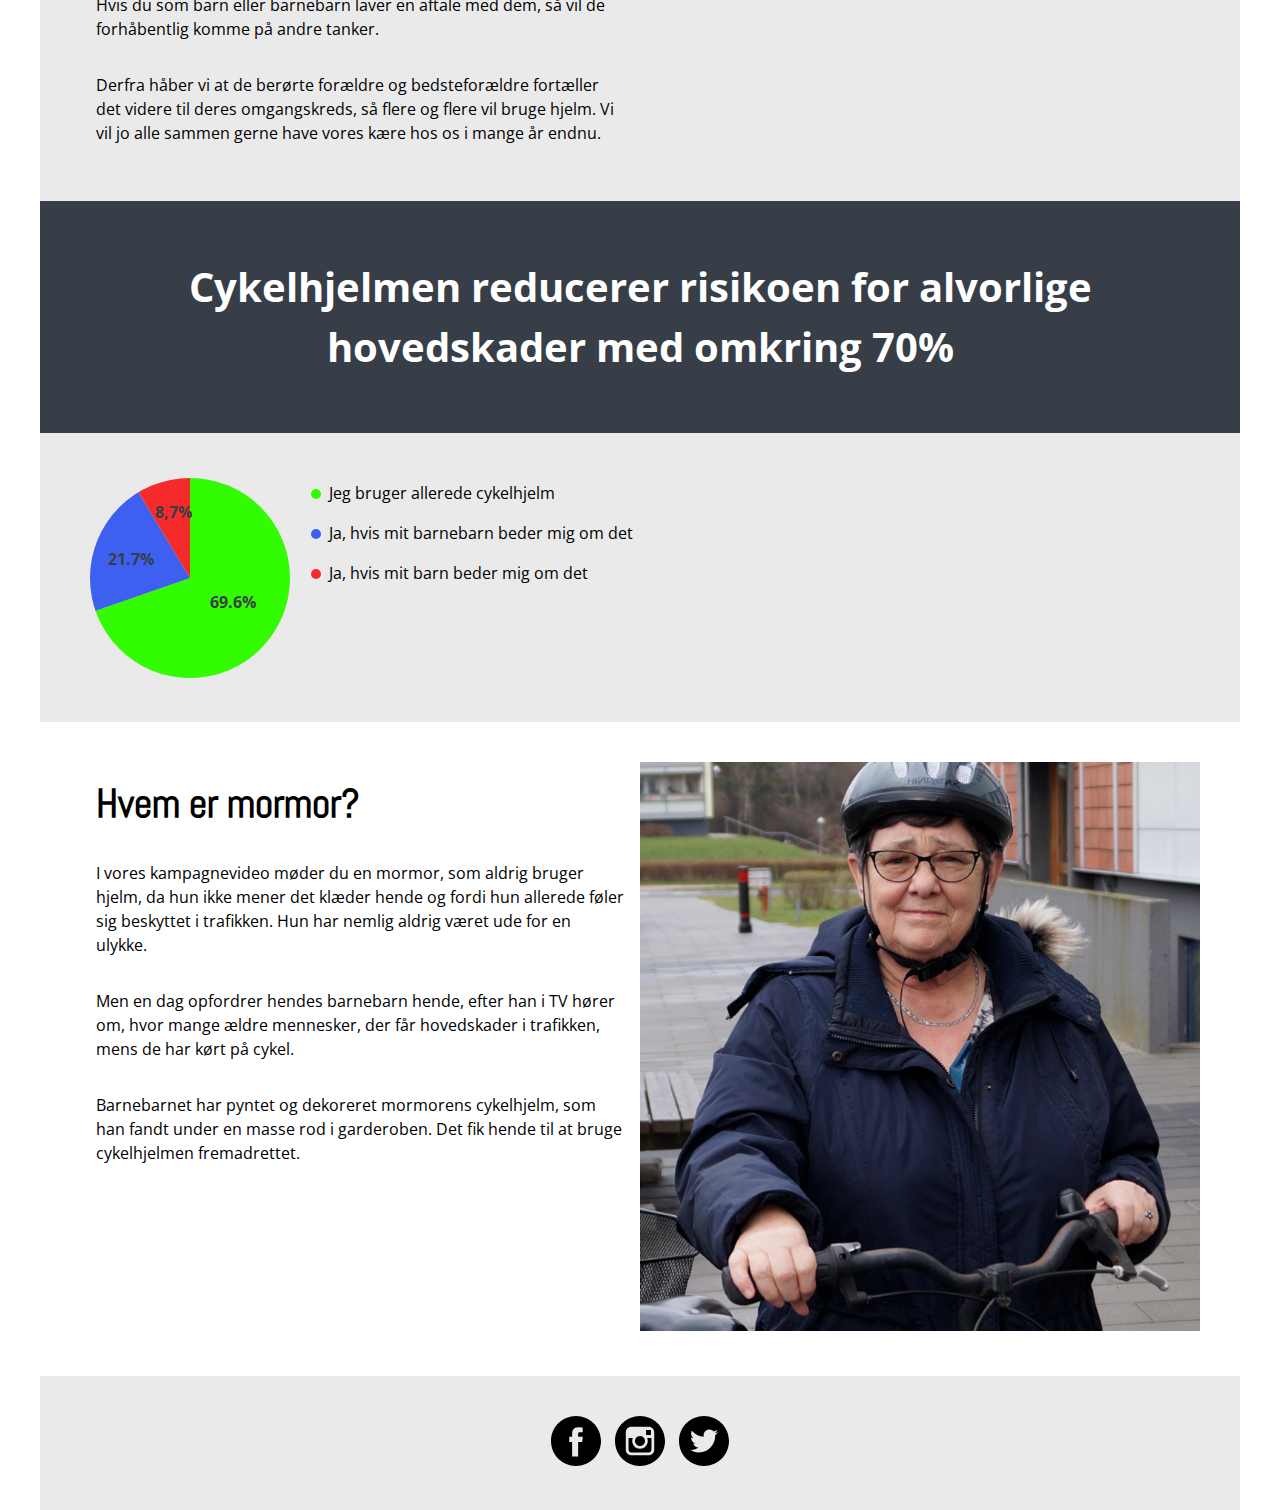
==== commit 99522c0c: "stavefejl" ====
--- a/index.html
+++ b/index.html
@@ -71,7 +71,7 @@
     <section id="indslag">
         <div class="sectionwrapper">
             <div class="kolonne">
-                <h2>Tal med dine bedsteforældre om burgen af hjelm</h2>
+                <h2>Tal med dine bedsteforældre om brugen af hjelm</h2>
 
                 <p>En undersøgelse fra <a href="https://fronter.com/kea/links/files.phtml/212829601$986411486$/2.+Semester/B.+Tema+06_prcent_3A+Brugercentreret+Design/06.00_prcent_3A+Temabeskrivelse/Materialer+R_prcent_E5det+For+Sikker+Trafik/Cyklistunders_prcent_F8gelse+60_Pr_prcent_E6sentation_29.10.2018.pdf">Epinion</a> viser, at en tredjedel af ældre over 60 år ikke bruger cykelhjelm. Da aldersgruppen er hyppigere udsat i ulykker, er risikoen for hovedskader markant større.</p>
 
--- a/style.css
+++ b/style.css
@@ -289,7 +289,7 @@
 #cykelhjelm {
     background-color: #383e47;
     box-shadow: 0px 0px;
-    color: #33FC02;
+    color: #fff;
     font-family: 'Abel', sans-serif;
     font-weight: bold;
     text-align: center;
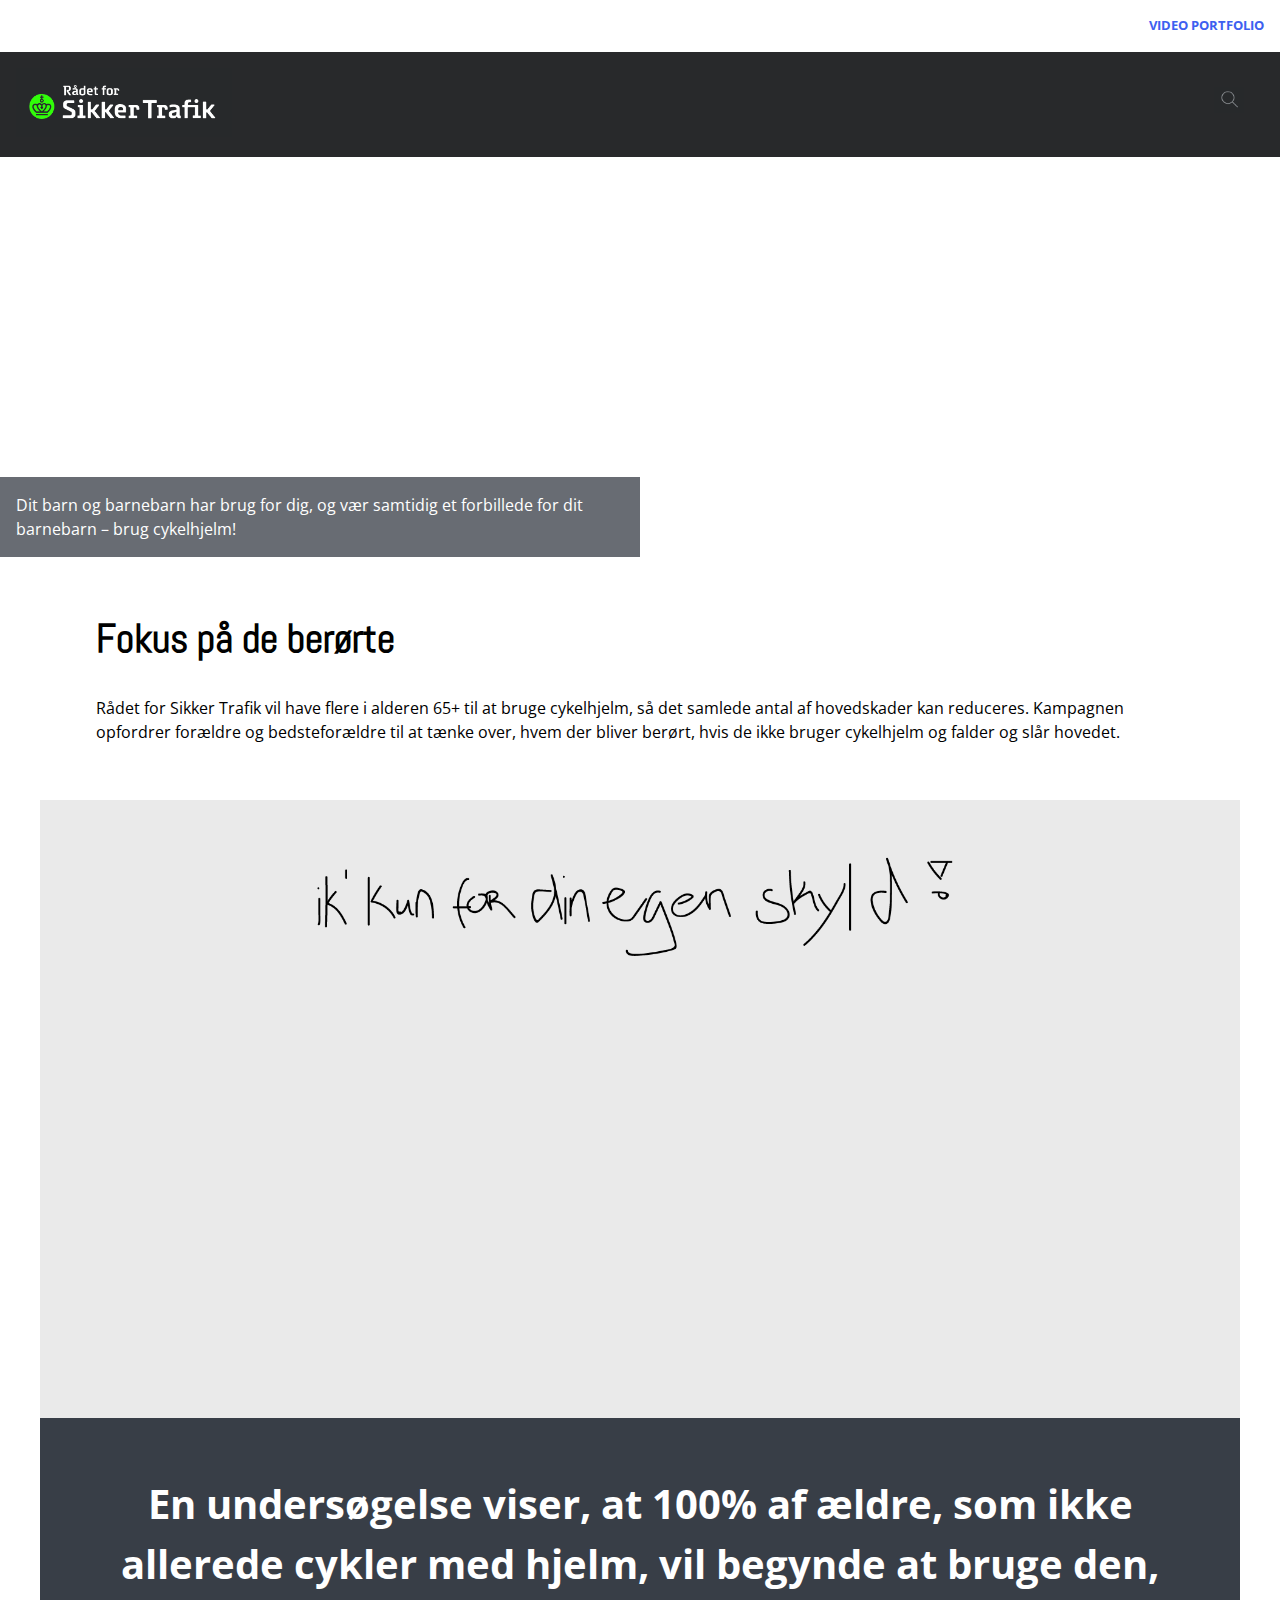
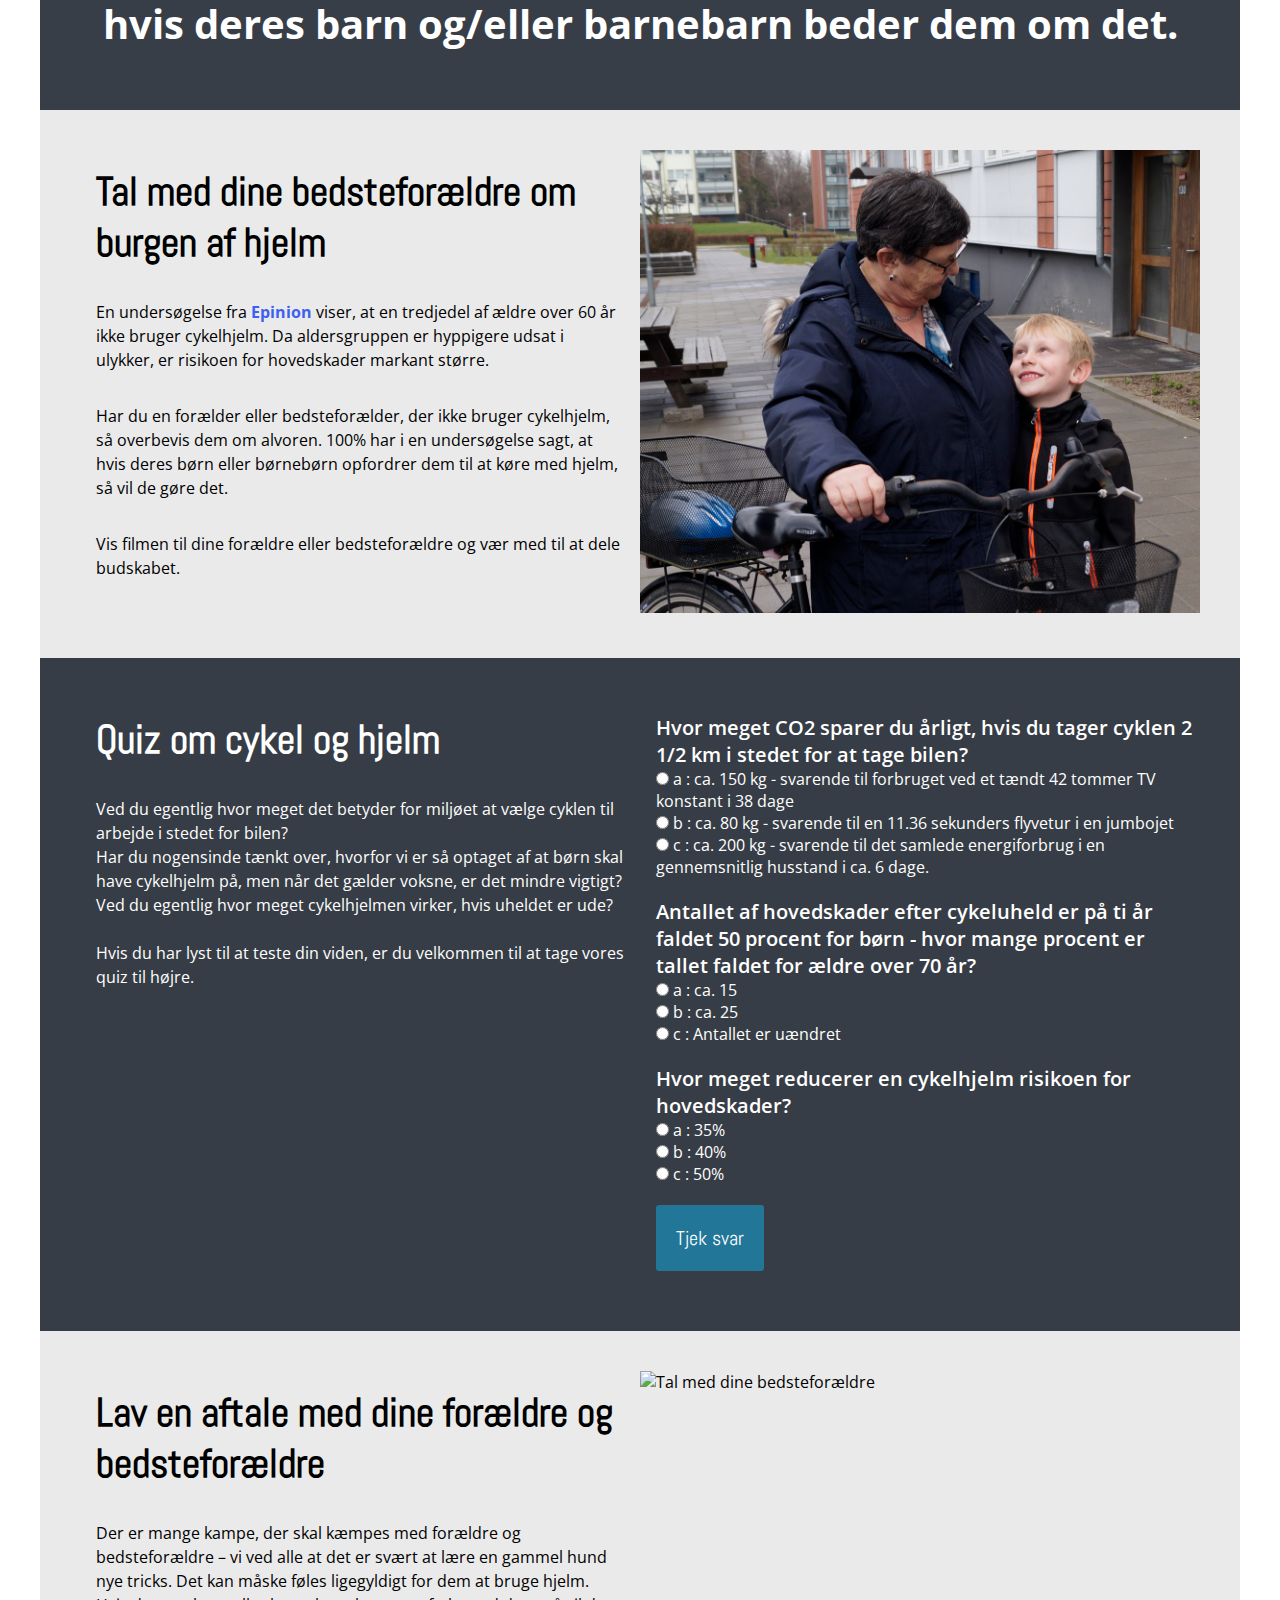
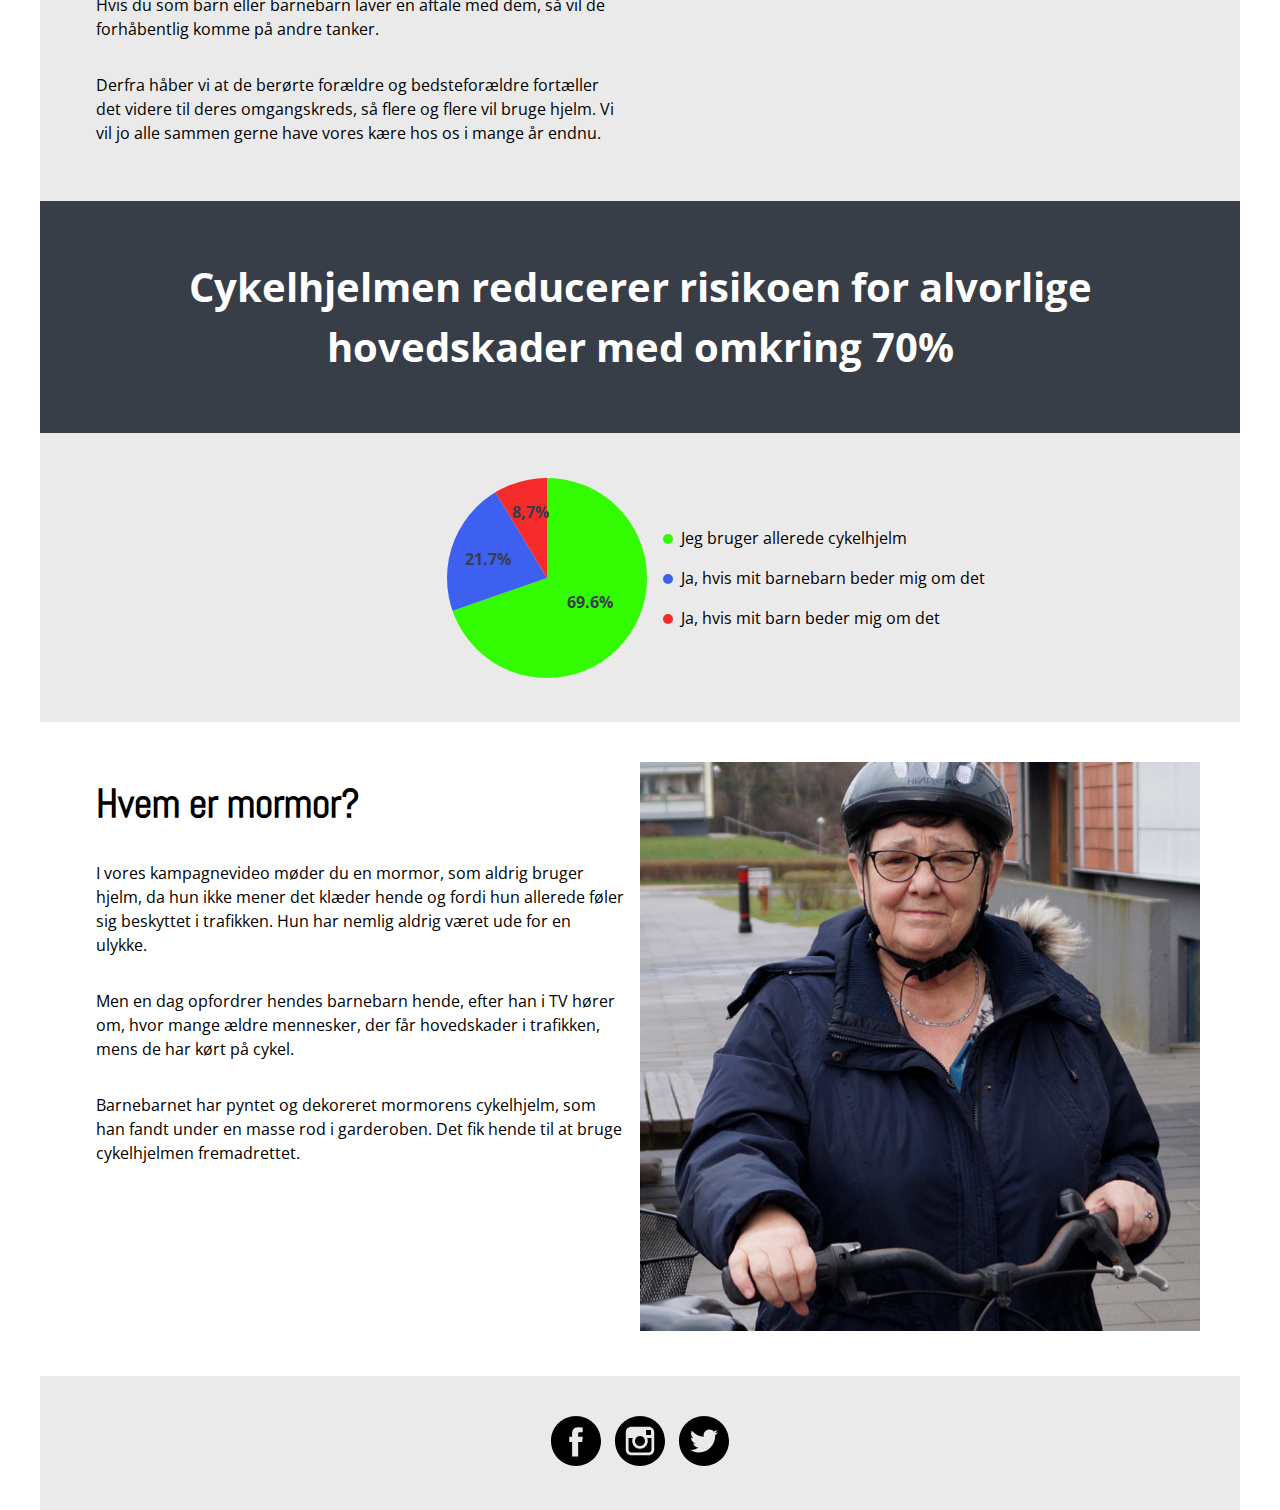
==== commit debd4f56: "Centeret Piechart" ====
--- a/index.html
+++ b/index.html
@@ -71,7 +71,7 @@
     <section id="indslag">
         <div class="sectionwrapper">
             <div class="kolonne">
-                <h2>Tal med dine bedsteforældre om brugen af hjelm</h2>
+                <h2>Tal med dine bedsteforældre om burgen af hjelm</h2>
 
                 <p>En undersøgelse fra <a href="https://fronter.com/kea/links/files.phtml/212829601$986411486$/2.+Semester/B.+Tema+06_prcent_3A+Brugercentreret+Design/06.00_prcent_3A+Temabeskrivelse/Materialer+R_prcent_E5det+For+Sikker+Trafik/Cyklistunders_prcent_F8gelse+60_Pr_prcent_E6sentation_29.10.2018.pdf">Epinion</a> viser, at en tredjedel af ældre over 60 år ikke bruger cykelhjelm. Da aldersgruppen er hyppigere udsat i ulykker, er risikoen for hovedskader markant større.</p>
 
--- a/style.css
+++ b/style.css
@@ -324,17 +324,20 @@
 
 
 #datavisualisering .sectionwrapper {
-    flex-basis: 1200px;
+flex-wrap: wrap;
     display: flex;
-    flex-wrap: wrap;
-    justify-content: space-around;
-}
+  justify-content: center;
+  
+}
+
 
 .datavisualisering_tekst {
-    flex-direction: column;
-    flex-grow: 1;
-    font-family: 'Open Sans', sans-serif;
-    flex-basis: 400px;
+    display: flex;
+    flex-direction: column;
+    flex-grow: 0.3;
+    font-family: 'Open Sans', sans-serif;
+    flex-basis: 400px;
+    justify-content: center;
 }
 
 .svgcontainer {
@@ -351,7 +354,7 @@
     border-radius: 50%;
     transform: rotate(-90deg);
     margin-top: 5px;
-    margin-right: 5px;
+    
     margin-left: 10px;
 
 }
@@ -489,6 +492,7 @@
     #cykelhjelm {
         font-size: 1.5rem;
     }
+    
 
 }
 
@@ -519,7 +523,7 @@
         font-size: 2rem;
     }
 
-    #datavisualisering .sectionwrapper {}
+
 
 }
 
@@ -543,4 +547,8 @@
     #cykelhjelm {
         font-size: 2.5rem;
     }
-}
+        #datavisualisering .sectionwrapper {
+justify-content: flex-end
+  
+}
+}
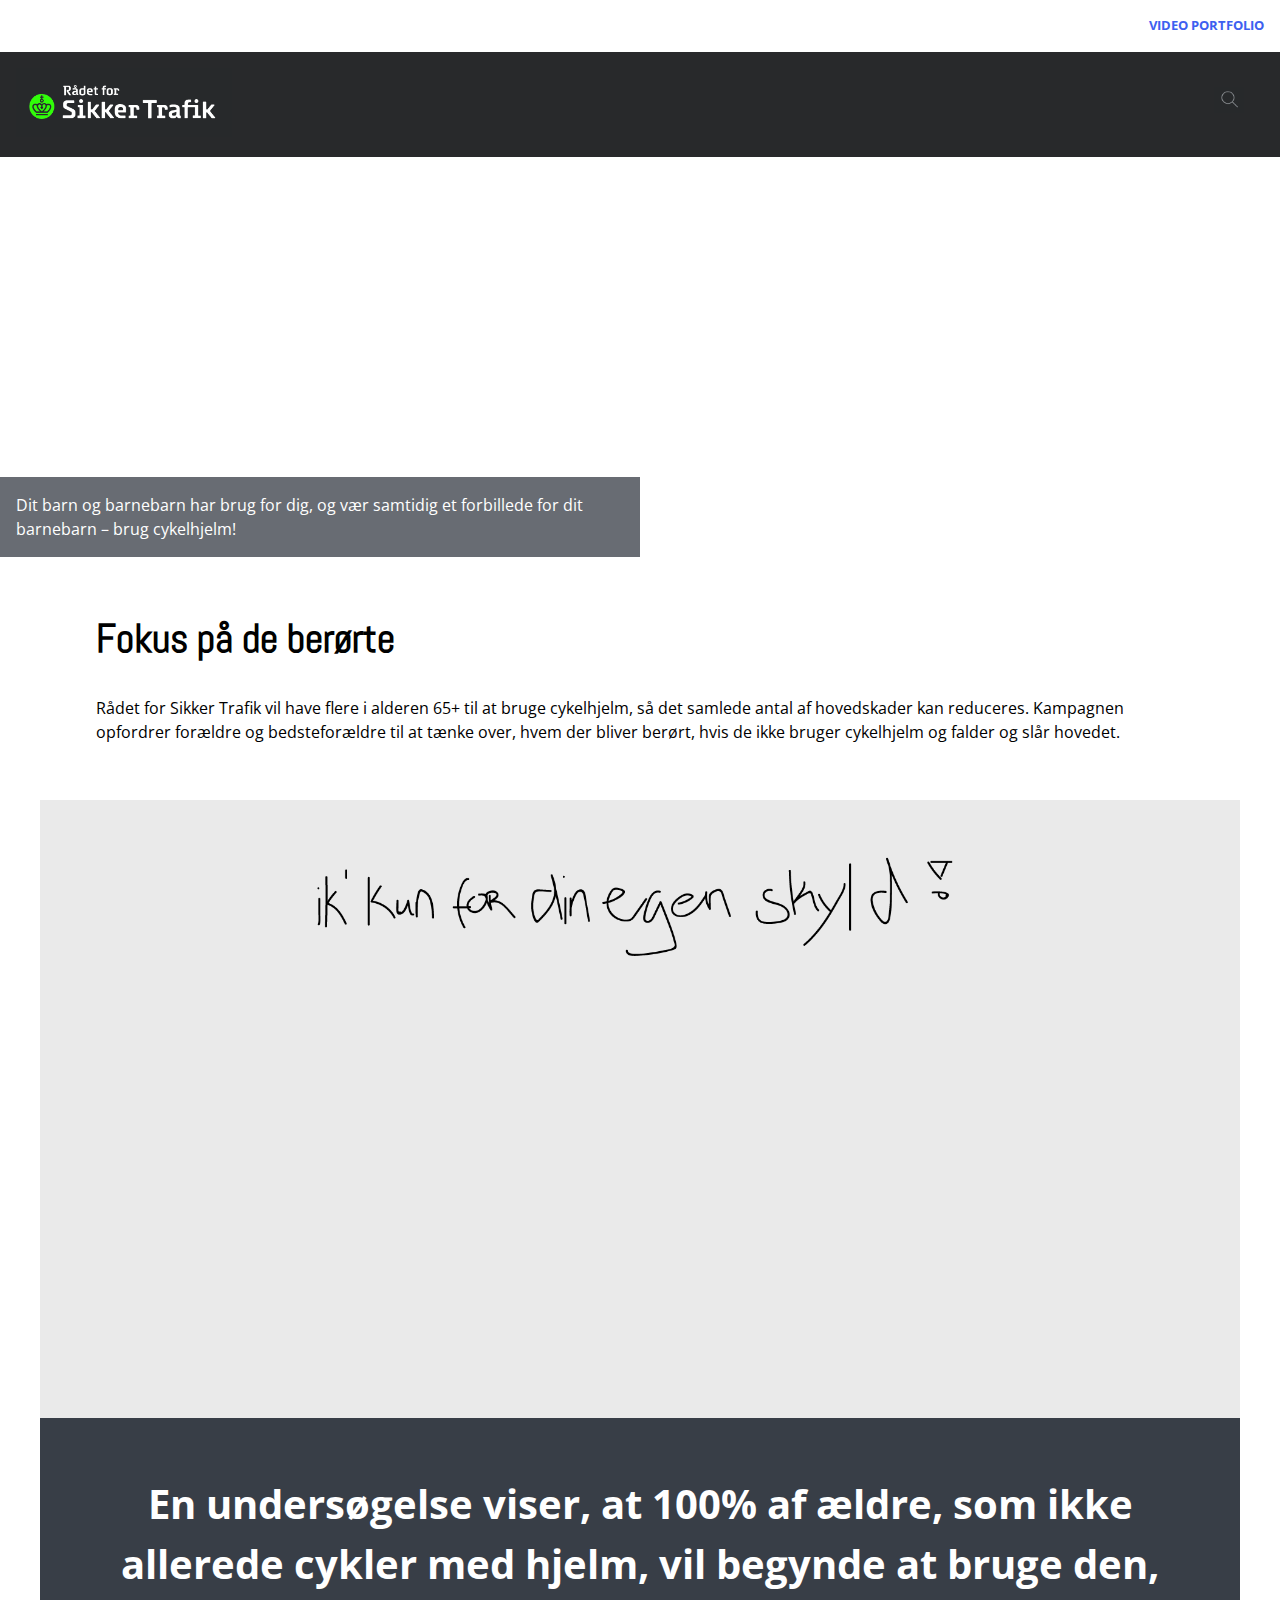
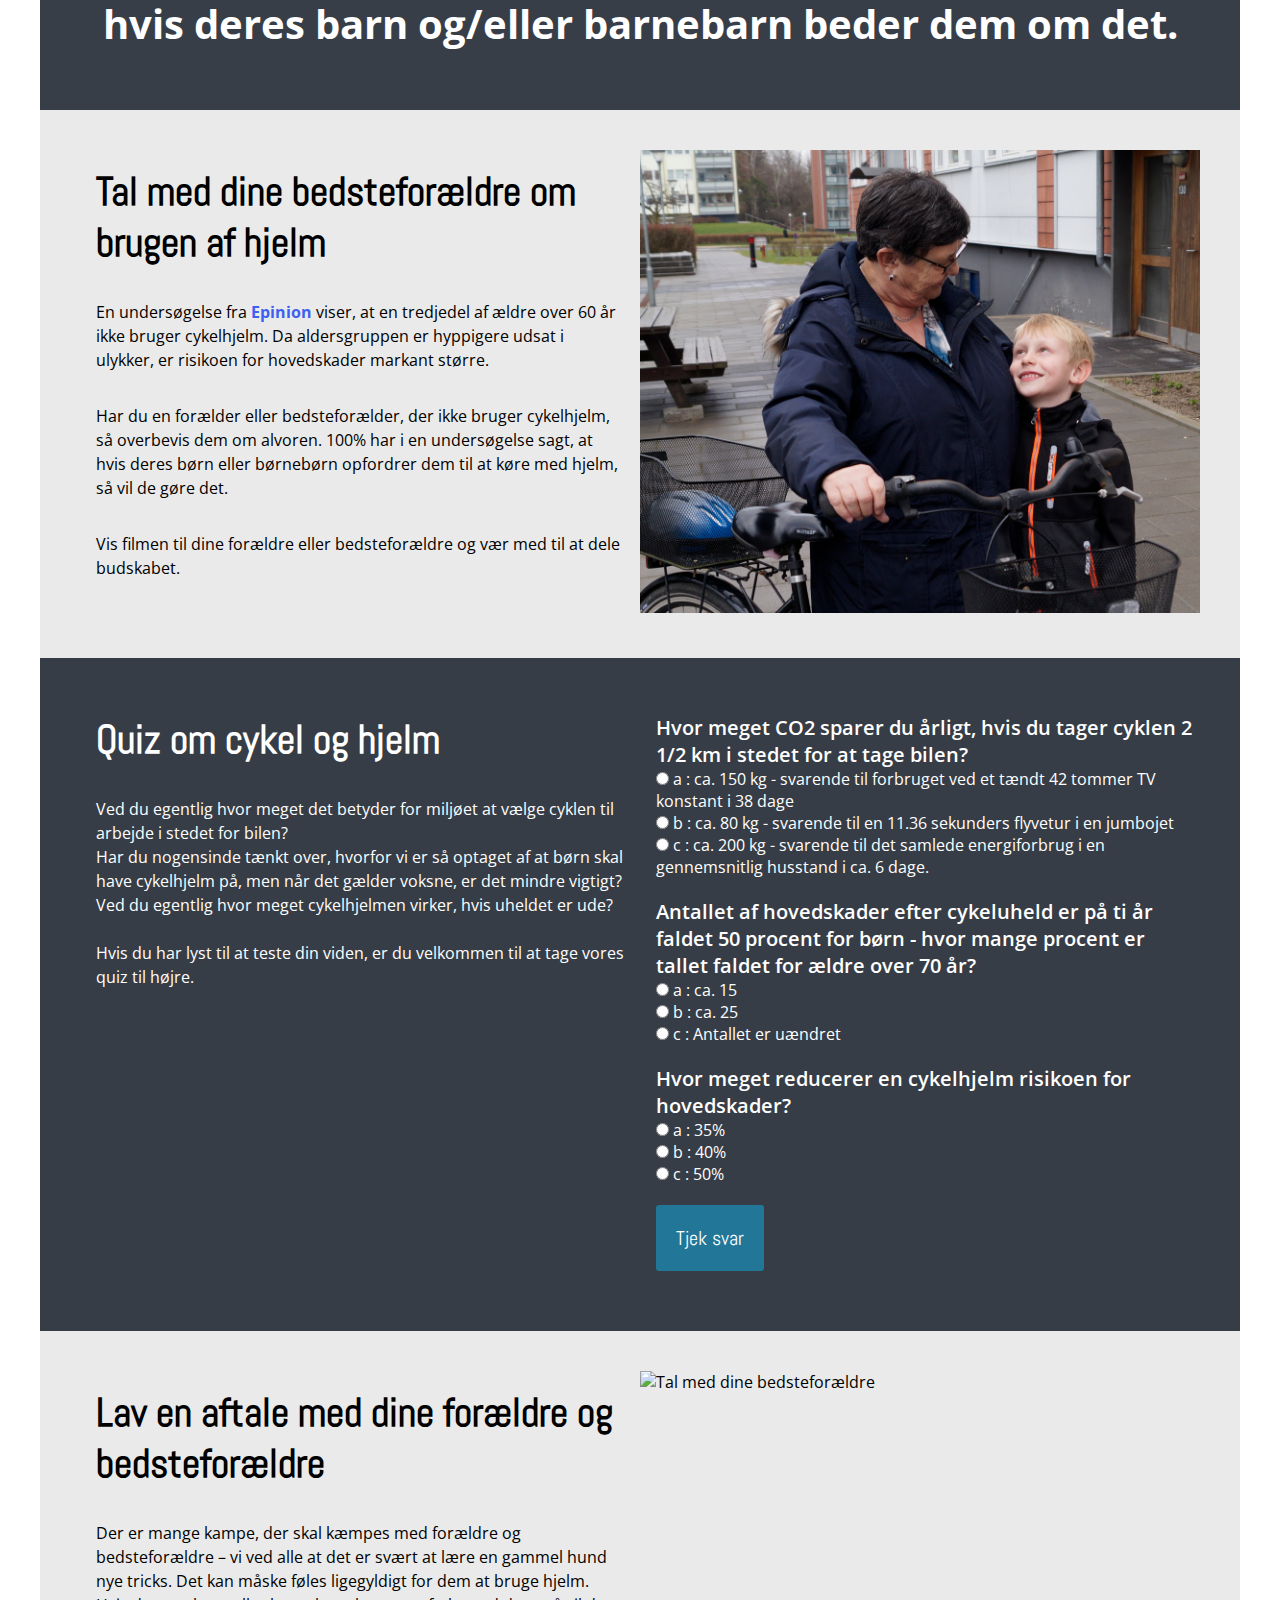
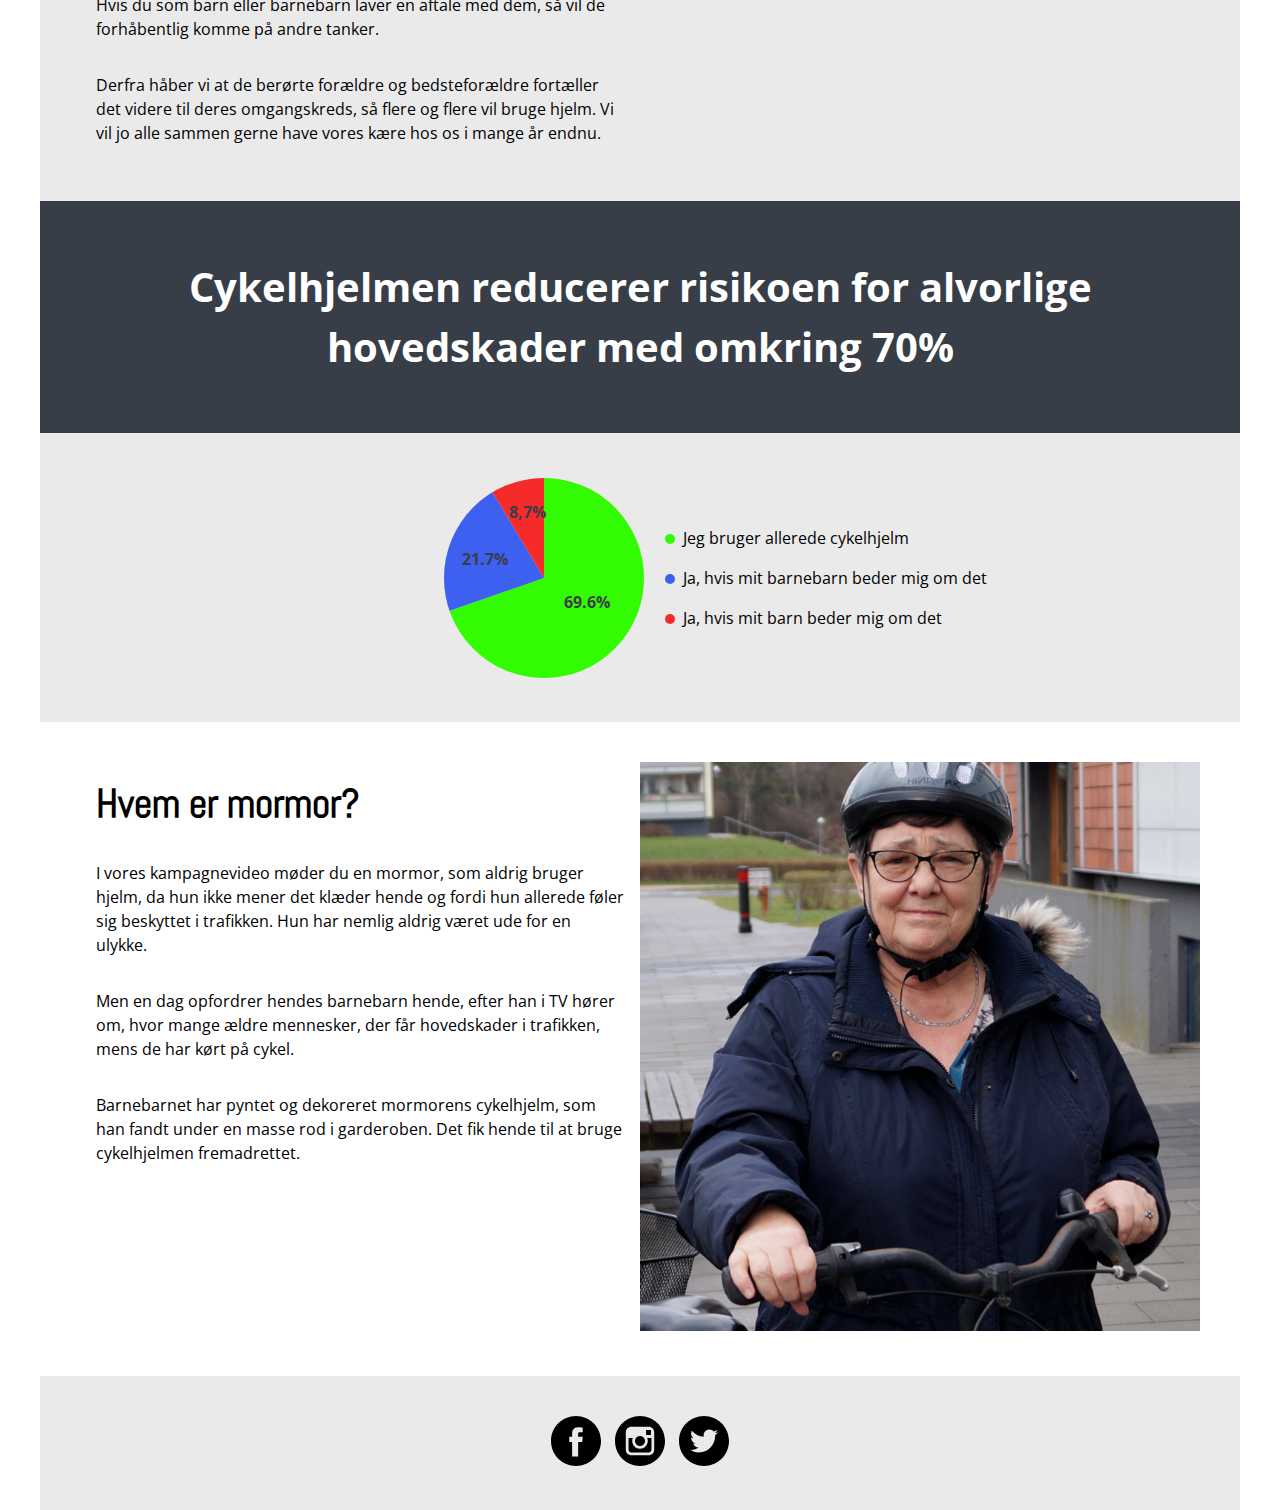
==== commit 21d421da: "Centeret Pie chart" ====
--- a/index.html
+++ b/index.html
@@ -71,7 +71,7 @@
     <section id="indslag">
         <div class="sectionwrapper">
             <div class="kolonne">
-                <h2>Tal med dine bedsteforældre om burgen af hjelm</h2>
+                <h2>Tal med dine bedsteforældre om brugen af hjelm</h2>
 
                 <p>En undersøgelse fra <a href="https://fronter.com/kea/links/files.phtml/212829601$986411486$/2.+Semester/B.+Tema+06_prcent_3A+Brugercentreret+Design/06.00_prcent_3A+Temabeskrivelse/Materialer+R_prcent_E5det+For+Sikker+Trafik/Cyklistunders_prcent_F8gelse+60_Pr_prcent_E6sentation_29.10.2018.pdf">Epinion</a> viser, at en tredjedel af ældre over 60 år ikke bruger cykelhjelm. Da aldersgruppen er hyppigere udsat i ulykker, er risikoen for hovedskader markant større.</p>
 
--- a/style.css
+++ b/style.css
@@ -354,7 +354,7 @@
     border-radius: 50%;
     transform: rotate(-90deg);
     margin-top: 5px;
-    
+    margin-right: 5px;
     margin-left: 10px;
 
 }
@@ -492,7 +492,6 @@
     #cykelhjelm {
         font-size: 1.5rem;
     }
-    
 
 }
 
@@ -523,7 +522,7 @@
         font-size: 2rem;
     }
 
-
+    #datavisualisering .sectionwrapper {}
 
 }
 
@@ -547,7 +546,8 @@
     #cykelhjelm {
         font-size: 2.5rem;
     }
-        #datavisualisering .sectionwrapper {
+    
+     #datavisualisering .sectionwrapper {
 justify-content: flex-end
   
 }
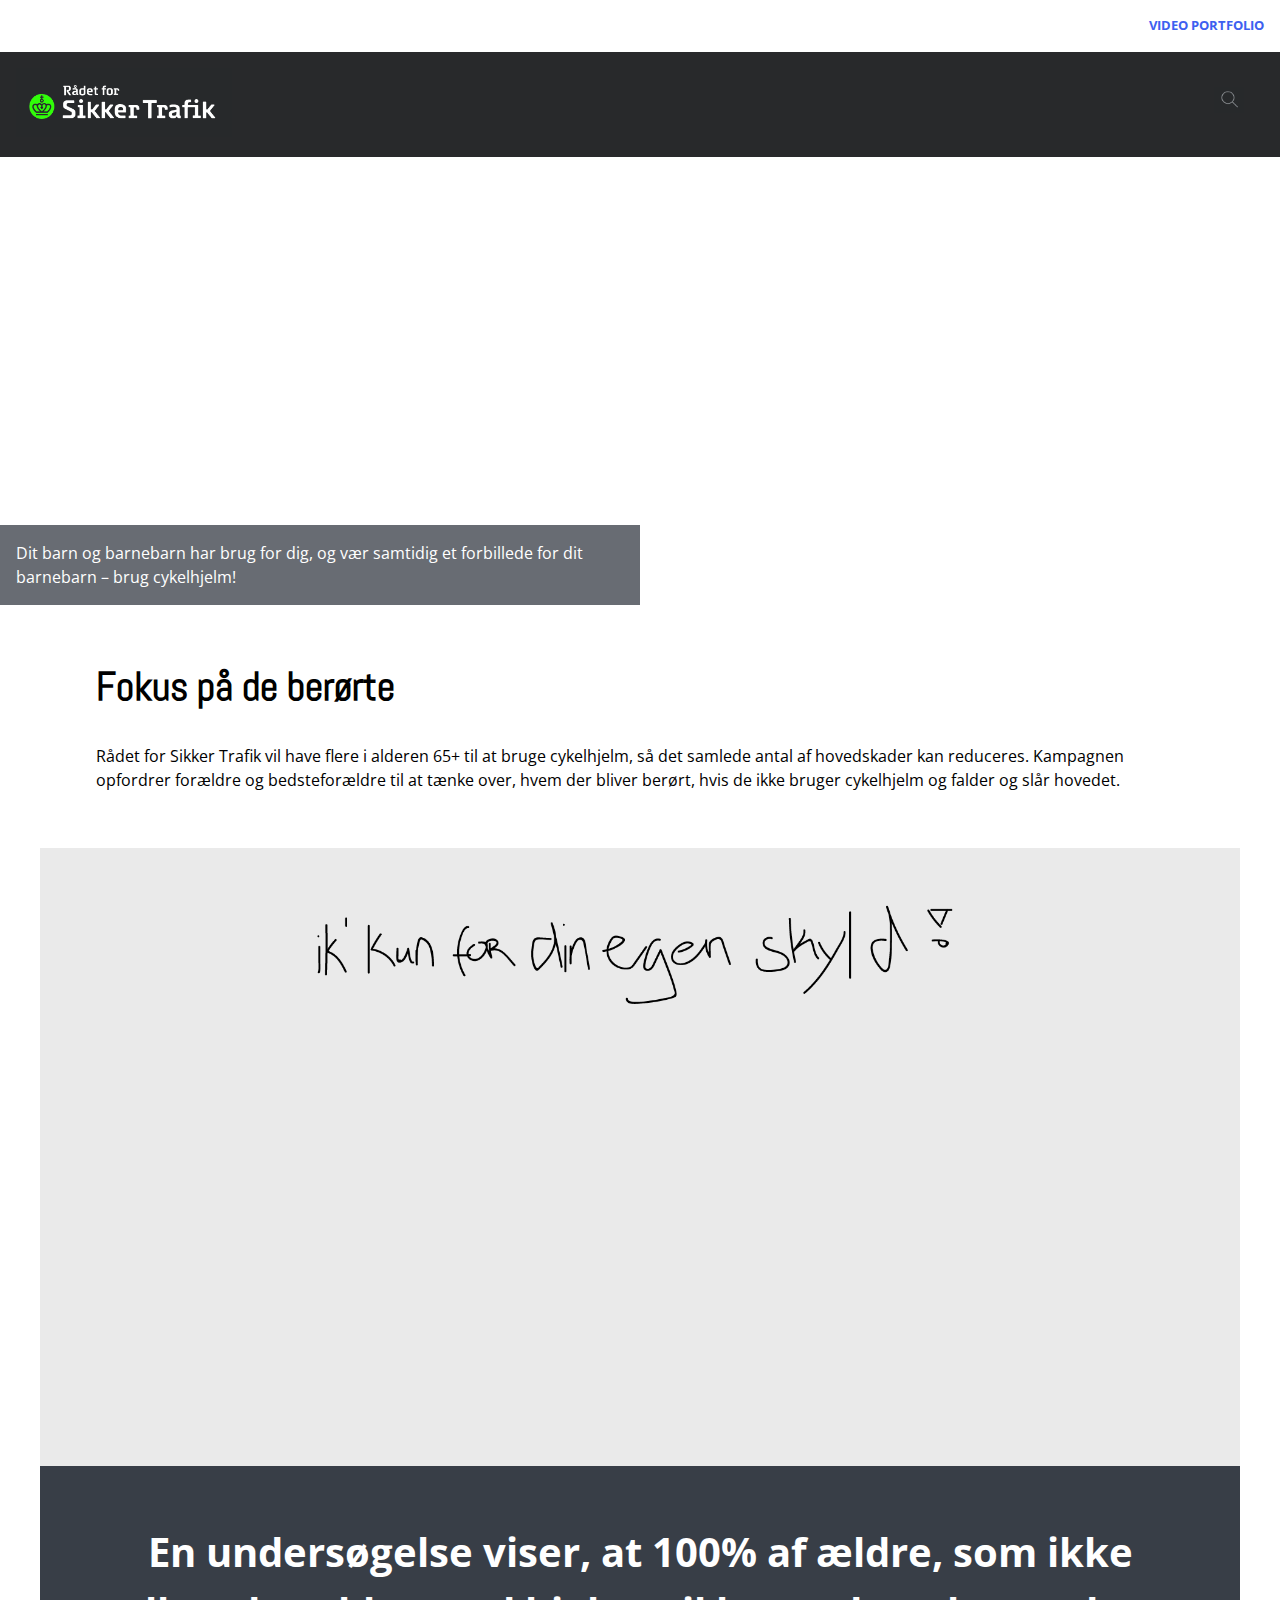
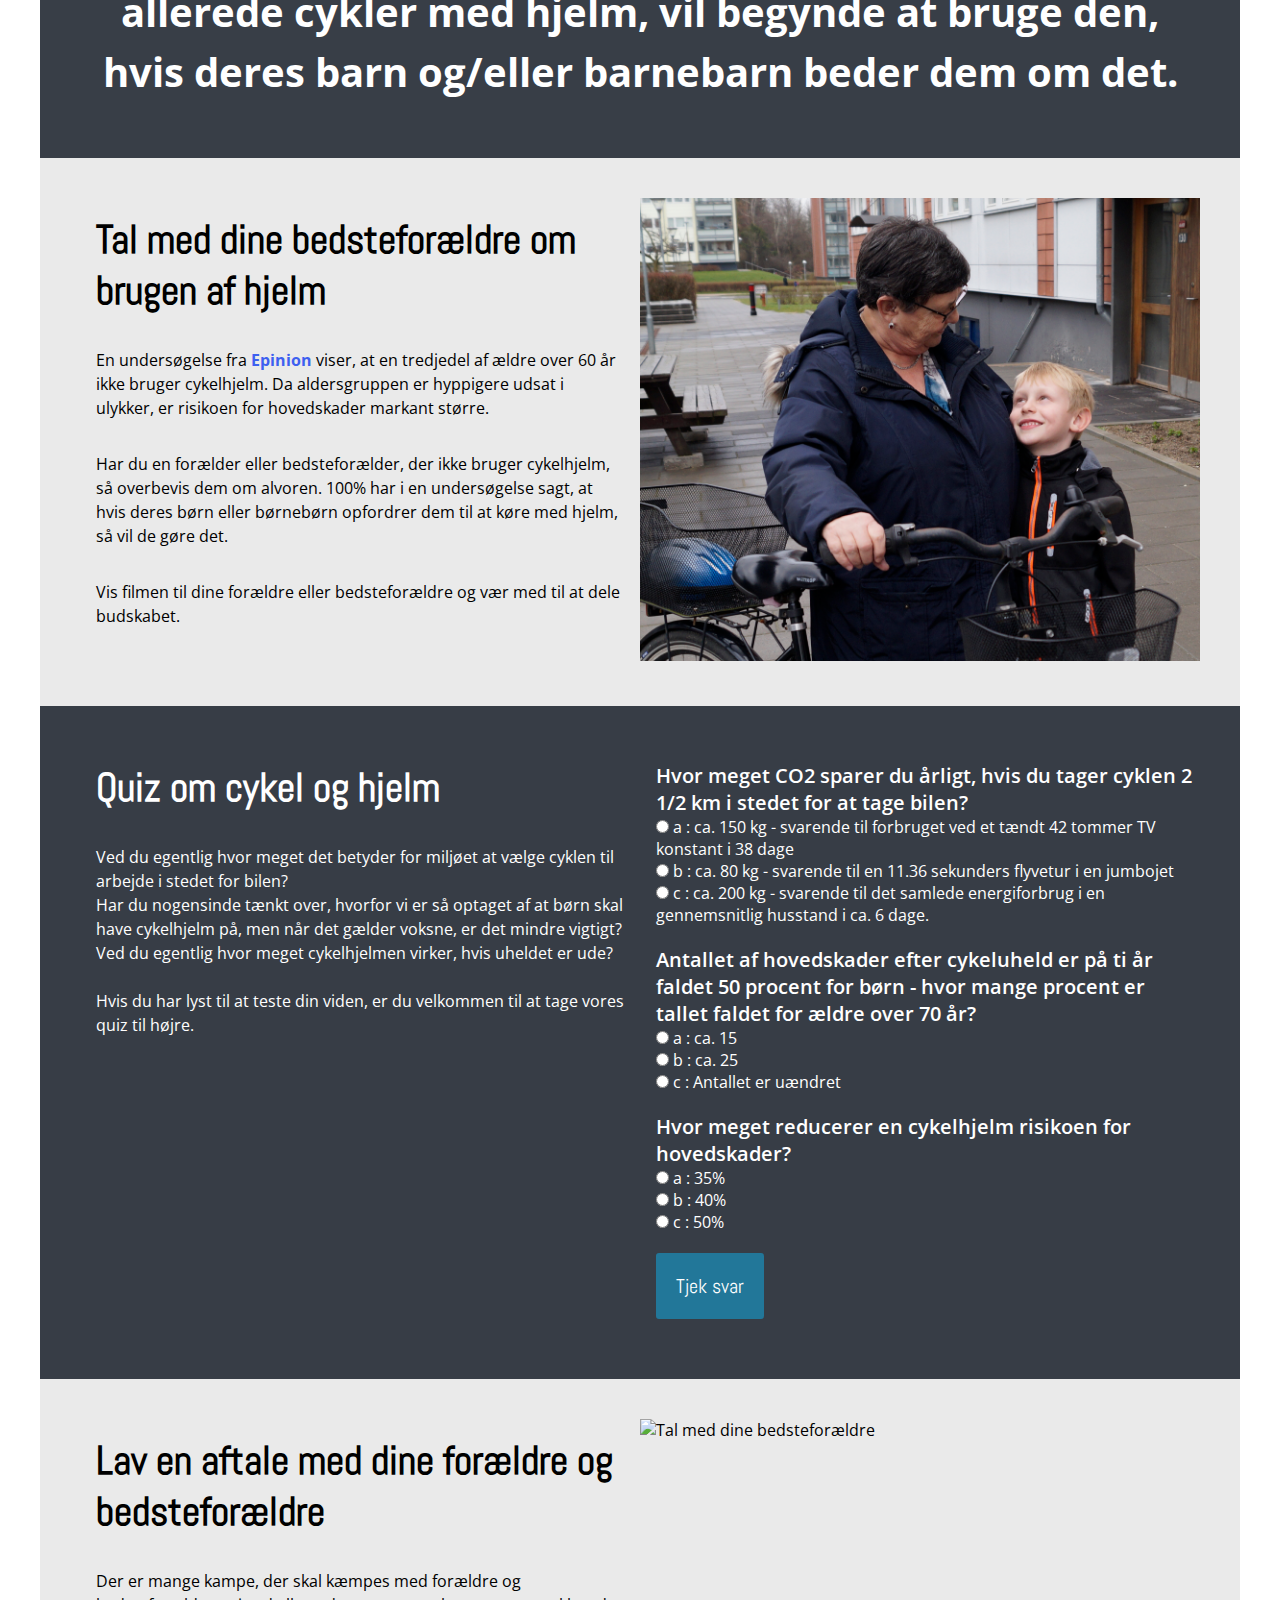
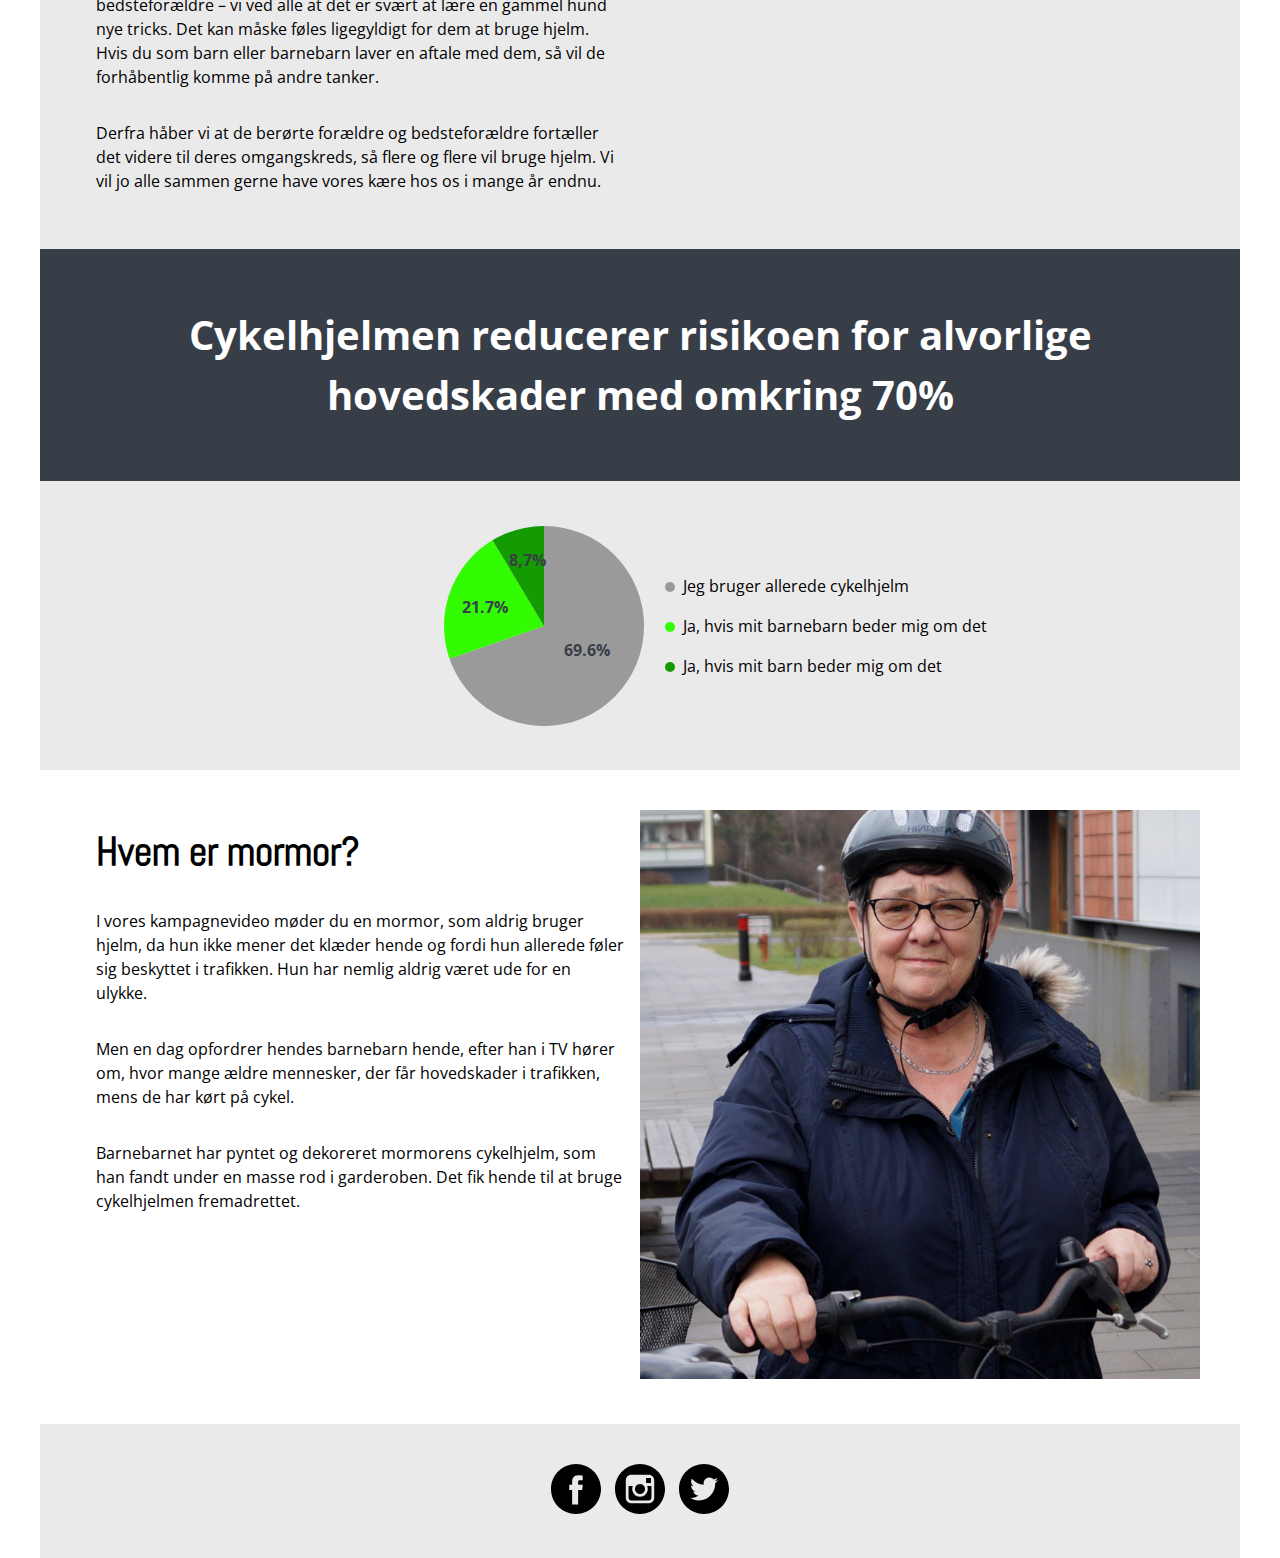
==== commit 7ef87a89: "Opdateret path" ====
--- a/index.html
+++ b/index.html
@@ -17,7 +17,7 @@
 
     <header>
         <div>
-            <p style="text-transform: uppercase; font-size: 10pt; text-align: right;"><a href="/videoportfolio/index.html">Video portfolio</a></p>
+            <p style="text-transform: uppercase; font-size: 10pt; text-align: right;"><a href="videoportfolio/index.html">Video portfolio</a></p>
         </div>
 
         <nav>
--- a/style.css
+++ b/style.css
@@ -298,6 +298,7 @@
 /*SPLASH*/
 
 #splash {
+    max-width: 2000px;
     position: relative;
     margin: 0 auto;
     box-shadow: 0px 0px;
@@ -306,8 +307,7 @@
     background-repeat: no-repeat;
     background-size: cover;
     background-position: center;
-    width: 100%;
-    height: 300px;
+    height: 90vw;
 }
 
 
@@ -323,11 +323,12 @@
 /*Piechart*/
 
 
+
 #datavisualisering .sectionwrapper {
-flex-wrap: wrap;
+
+    flex-wrap: wrap;
     display: flex;
-  justify-content: center;
-  
+    justify-content: center;
 }
 
 
@@ -385,20 +386,57 @@
     transition: all 1s ease;
 }
 
+.piechart {
+    background: #ddd;
+    width: 200px;
+    height: 200px;
+    border-radius: 50%;
+    transform: rotate(-90deg);
+    margin-top: 5px;
+    margin-right: 5px;
+    margin-left: 10px;
+
+}
+
+.pie1 {
+    fill: none;
+    stroke: #9a9a9a;
+    stroke-width: 200;
+    stroke-dasharray: 10 632;
+    transition: all 1s ease;
+}
+
+.pie2 {
+    fill: none;
+    stroke: #33FC02;
+    stroke-width: 200;
+    stroke-dasharray: 10 632;
+    stroke-dashoffset: -10;
+    transition: all 1s ease;
+}
+
+
+.pie3 {
+    fill: none;
+    stroke: #149b02;
+    stroke-width: 200;
+    stroke-dasharray: 10 632;
+    stroke-dashoffset: -20;
+    transition: all 1s ease;
+}
+
+
 
 .pie1:hover {
     opacity: 0.5;
-
 }
 
 .pie2:hover {
     opacity: 0.5;
-
 }
 
 .pie3:hover {
     opacity: 0.5;
-
 }
 
 .graf-text {
@@ -410,8 +448,6 @@
 
 #tekst text {
     transform: rotate(90deg);
-
-
 }
 
 #chart_tekst p {
@@ -419,29 +455,42 @@
 }
 
 
+
+/*SOME*/
+
+#some {
+    text-align: center;
+}
+
+#some img {
+    width: 50px;
+    margin-left: 5px;
+    margin-right: 5px;
+    transition-duration: 0.4s;
+}
+
+
+.pie3:hover {
+    opacity: 0.5;
+}
+
+.graf-text {
+    font-family: 'Open Sans', sans-serif;
+    font-weight: 700;
+}
+
+
+
+#tekst text {
+    transform: rotate(90deg);
+}
+
+#chart_tekst p {
+    padding: 0.5rem;
+}
+
+
 .cirkel1 {
-    border-radius: 50%;
-    width: 10px;
-    height: 10px;
-    background-color: #3d60f0;
-    display: inline-block;
-    margin-right: 8px;
-    margin-left: 8px;
-
-}
-
-.cirkel2 {
-    border-radius: 50%;
-    width: 10px;
-    height: 10px;
-    background-color: #f52b2b;
-    display: inline-block;
-    margin-right: 8px;
-    margin-left: 8px;
-
-}
-
-.cirkel3 {
     border-radius: 50%;
     width: 10px;
     height: 10px;
@@ -452,6 +501,28 @@
 
 }
 
+.cirkel2 {
+    border-radius: 50%;
+    width: 10px;
+    height: 10px;
+    background-color: #149b02;
+    display: inline-block;
+    margin-right: 8px;
+    margin-left: 8px;
+
+}
+
+.cirkel3 {
+    border-radius: 50%;
+    width: 10px;
+    height: 10px;
+    background-color: #9a9a9a;
+    display: inline-block;
+    margin-right: 8px;
+    margin-left: 8px;
+
+}
+
 /*SOME*/
 
 #some {
@@ -465,6 +536,7 @@
     transition-duration: 0.4s;
 }
 
+
 #some img:hover {
     opacity: 0.5;
 }
@@ -522,7 +594,9 @@
         font-size: 2rem;
     }
 
-    #datavisualisering .sectionwrapper {}
+    #datavisualisering .sectionwrapper {
+        justify-content: flex-end;
+    }
 
 }
 
@@ -538,6 +612,10 @@
         width: 8%;
     }
 
+    #splash {
+        height: 35vw;
+    }
+
     #splash .explainer {
 
         width: 50vw;
@@ -546,9 +624,10 @@
     #cykelhjelm {
         font-size: 2.5rem;
     }
-    
-     #datavisualisering .sectionwrapper {
-justify-content: flex-end
-  
-}
-}
+
+
+    #datavisualisering .sectionwrapper {
+        justify-content: flex-end;
+    }
+
+}
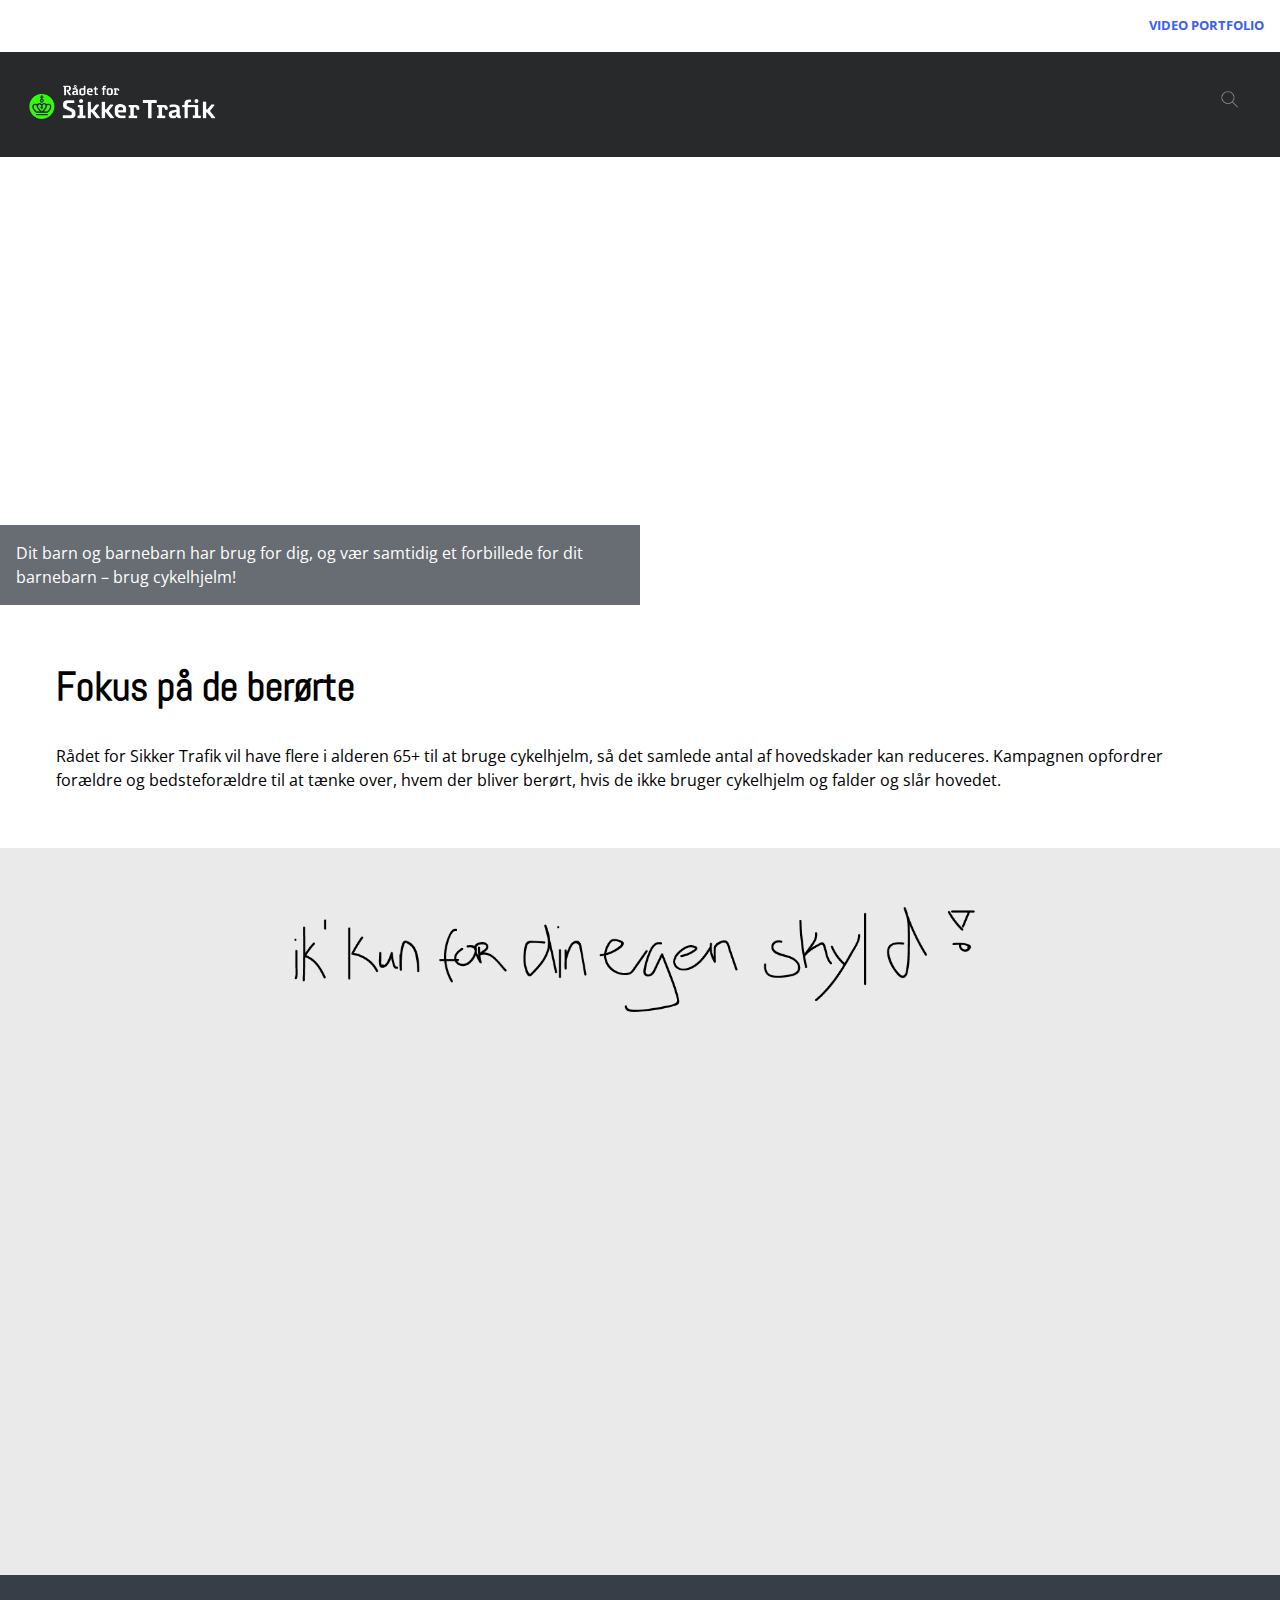
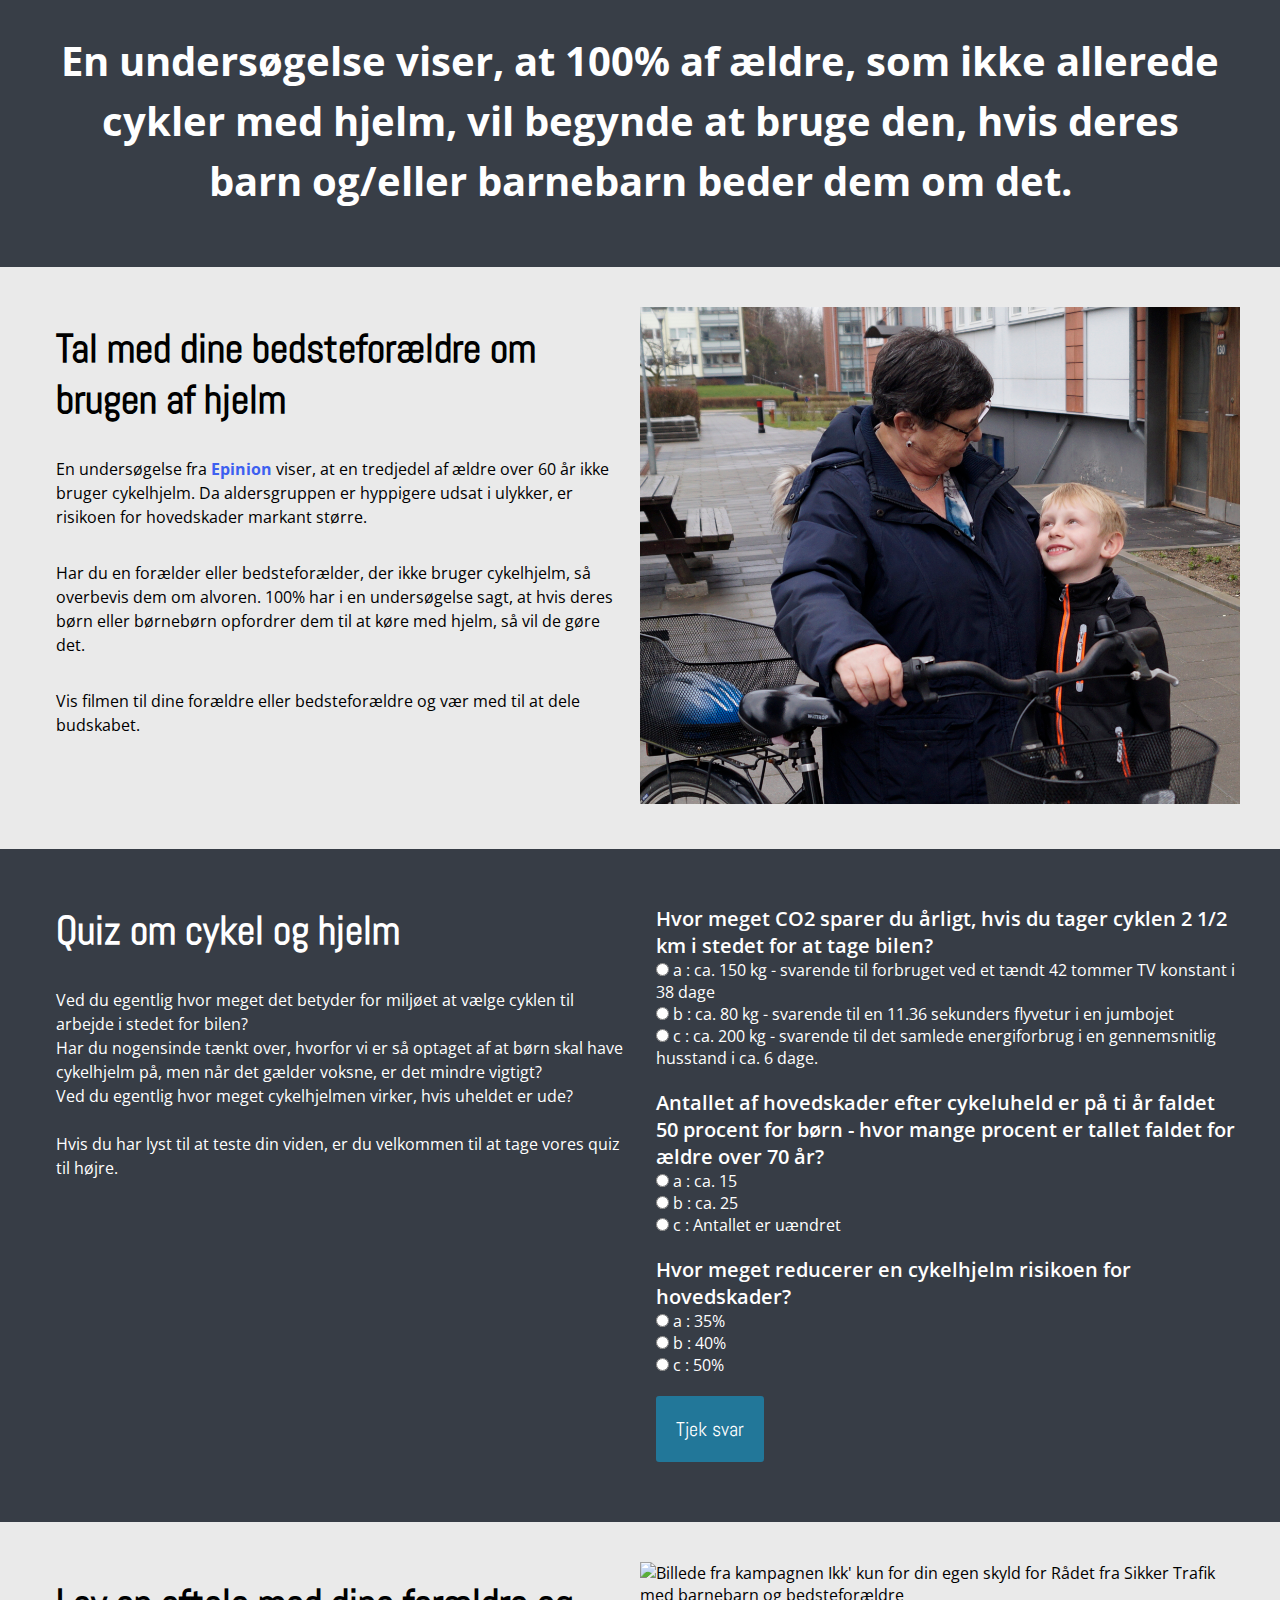
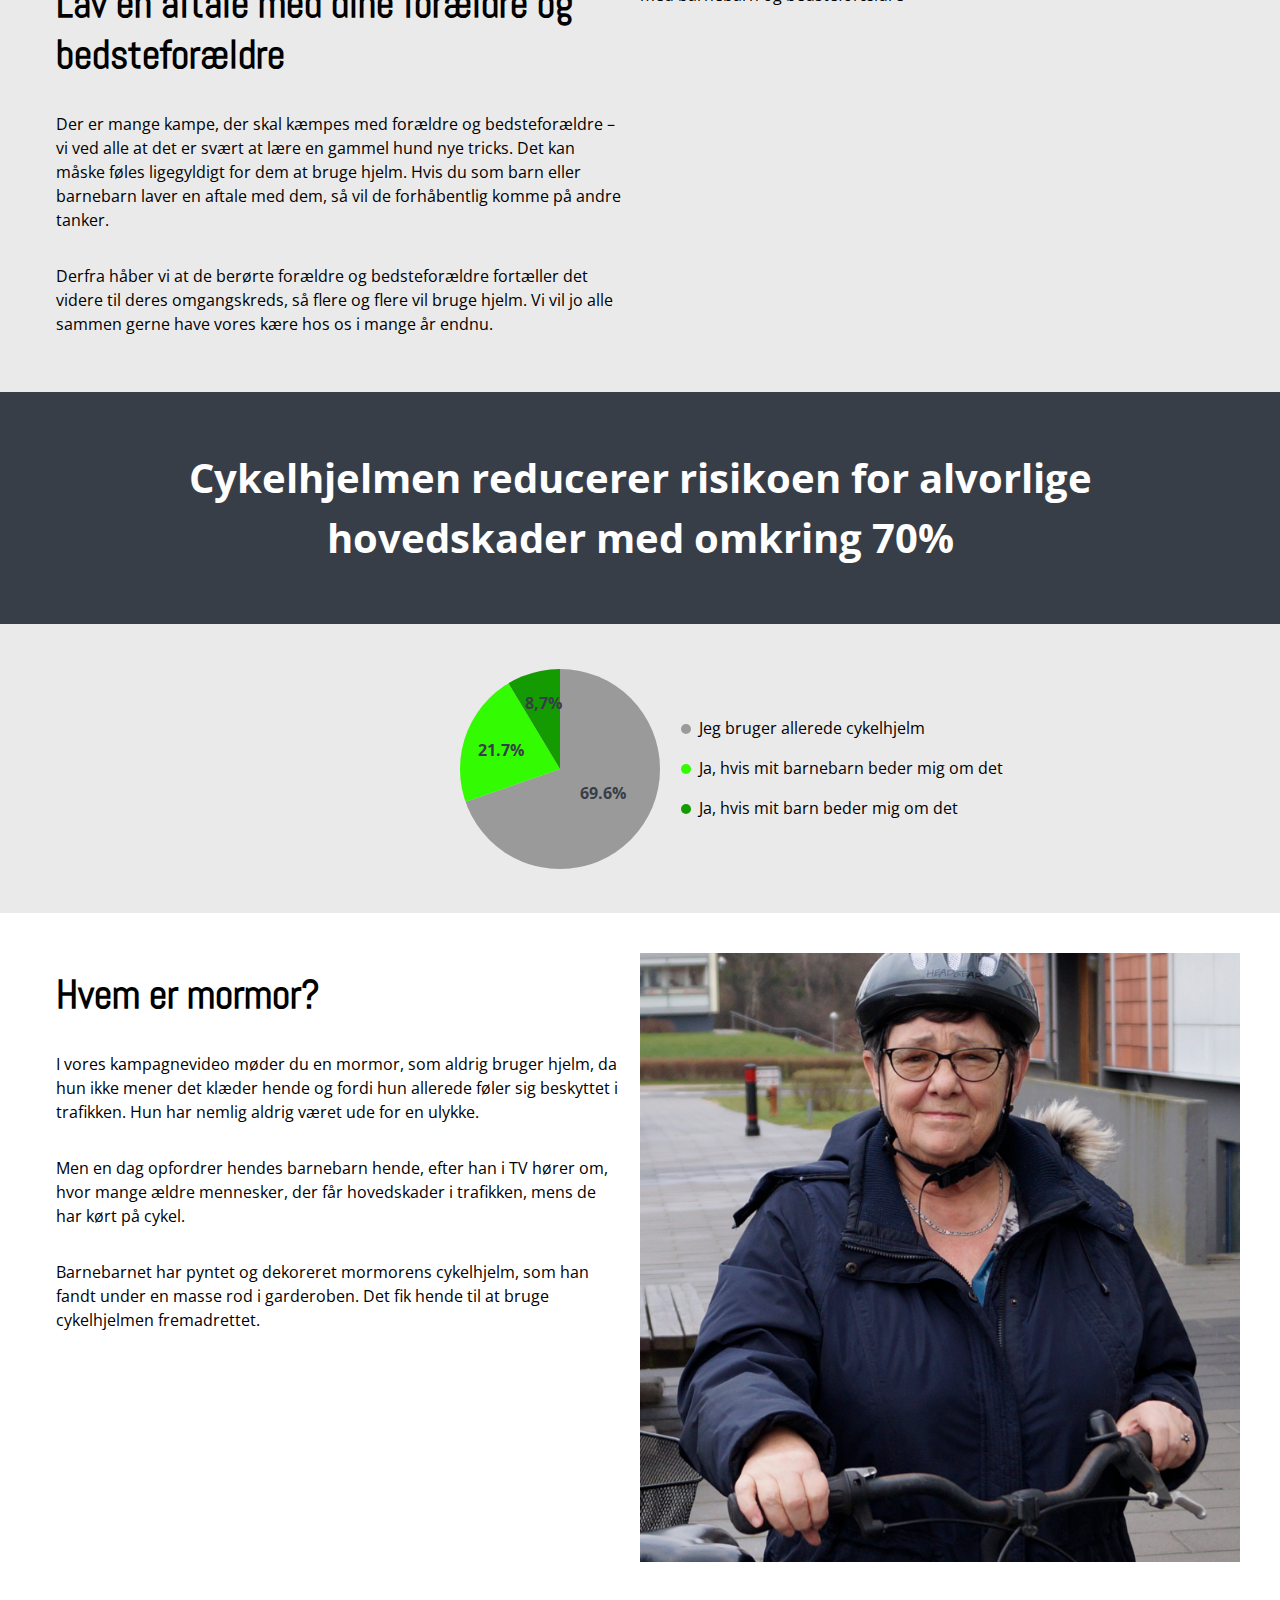
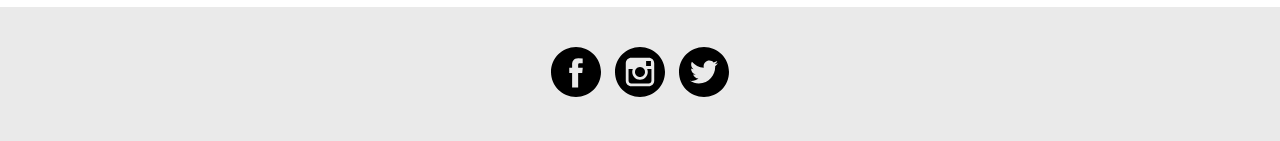
==== commit ee753379: "Max Width" ====
--- a/index.html
+++ b/index.html
@@ -22,10 +22,10 @@
 
         <nav>
             <div>
-                <img src="billeder/logo.png" alt="Logo">
+                <img src="billeder/logo.png" alt="Logo fra Rådet fra Sikker Trafik til kampagnen Ikk' kun for din egen skyld">
             </div>
             <div class="search">
-                <img src="billeder/search.png" alt="søgeknap">
+                <img src="billeder/search.png" alt="Søgeknap til Rådet fra Sikker Trafik til kampagnen Ikk' kun for din egen skyld">
 
 
             </div>
@@ -58,17 +58,19 @@
 
             <div class="video">
                 <!--                <h2>Ik' kun for din egen skyld</h2>-->
-                <img src="billeder/slogan.png" alt="" style="width: 60%;">
-                <iframe height="400px" width="100%" src="https://www.youtube.com/embed/rBk7LhaCVTE" frameborder="0" allow="accelerometer; autoplay; encrypted-media; gyroscope; picture-in-picture" allowfullscreen></iframe>
+                <img id="slogan" src="billeder/slogan.png" alt="Slogan fra kampagnen Ikk' kun for din egen skyld">
+                <iframe height="500px" width="100%" src="https://www.youtube.com/embed/rBk7LhaCVTE" frameborder="0" allow="accelerometer; autoplay; encrypted-media; gyroscope; picture-in-picture" allowfullscreen></iframe>
             </div>
         </div>
     </section>
 
     <section id="cykelhjelm">
+       <div class="sectionwrapper">
         <p>En undersøgelse viser, at 100% af ældre, som ikke allerede cykler med hjelm, vil begynde at bruge den, hvis deres barn og/eller barnebarn beder dem om det.</p>
-    </section>
-
-    <section id="indslag">
+        </div>
+    </section>
+
+    <section id="delbudskab">
         <div class="sectionwrapper">
             <div class="kolonne">
                 <h2>Tal med dine bedsteforældre om brugen af hjelm</h2>
@@ -83,7 +85,7 @@
 
 
             <div class="kolonne">
-                <img src="billeder/tal-med-dine-bedstforaeldre.jpg" alt="Tal med dine bedsteforældre">
+                <img src="billeder/tal-med-dine-bedstforaeldre.jpg" alt="Billede med bedsteforældre og cykel fra Rådet fra Sikker Trafik til kampagnen Ikk' kun for din egen skyld">
             </div>
         </div>
     </section>
@@ -117,7 +119,7 @@
         </div>
     </section>
 
-    <section id="indslag">
+    <section id="aftale">
         <div class="sectionwrapper">
             <div class="kolonne">
                 <h2>Lav en aftale med dine forældre og bedsteforældre</h2>
@@ -130,7 +132,7 @@
 
 
             <div class="kolonne">
-                <img src="billeder/lav-en-aftale.jpg" alt="Tal med dine bedsteforældre">
+                <img src="billeder/lav-en-aftale.jpg" alt="Billede fra kampagnen Ikk' kun for din egen skyld for Rådet fra Sikker Trafik med barnebarn og bedsteforældre">
             </div>
         </div>
     </section>
@@ -178,7 +180,7 @@
         </div>
     </section>
 
-    <section id="indslag">
+    <section id="mormor">
         <div class="sectionwrapper">
             <div class="kolonne">
                 <h2>Hvem er mormor?</h2>
@@ -193,15 +195,15 @@
 
 
             <div class="kolonne">
-                <img src="billeder/mormor.jpg" alt="Tal med dine bedsteforældre">
+                <img src="billeder/mormor.jpg" alt="Billede af bedsteforældre med cykelhjelm og cykel til Rådet fra Sikker Trafik kampagnen Ikk' kun for din egen skyld">
             </div>
         </div>
     </section>
 
     <section id="some">
-        <a href="https://www.facebook.com/sikkertrafik/" target="_blank"><img src="billeder/some/facebook-logo-button.svg" alt="facebook"></a>
-        <a href="https://www.instagram.com/raadet_for_sikkertrafik/" target="_blank"><img src="billeder/some/instagram-logo.svg" alt="instagram"></a>
-        <a href="https://twitter.com/sikkertrafik" target="_blank"><img src="billeder/some/twitter-logo-button.svg" alt="twitter"></a>
+        <a href="https://www.facebook.com/sikkertrafik/" target="_blank"><img src="billeder/some/facebook-logo-button.svg" alt="Link til Rådet fra Sikker Trafik Facebook i forbindelse med kampagnen Ikk' kun for din egen skyld"></a>
+        <a href="https://www.instagram.com/raadet_for_sikkertrafik/" target="_blank"><img src="billeder/some/instagram-logo.svg" alt="Link til Rådet fra Sikker Trafik Instagram i forbindelse med kampagnen Ikk' kun for din egen skyld"></a>
+        <a href="https://twitter.com/sikkertrafik" target="_blank"><img src="billeder/some/twitter-logo-button.svg" alt="Link til Rådet fra Sikker Trafik Twitter i forbindelse med kampagnen Ikk' kun for din egen skyld"></a>
     </section>
 
 
--- a/style.css
+++ b/style.css
@@ -1,4 +1,3 @@
-/*font-family: 'Abel', sans-serif;*/
 
 * {
     margin: 0;
@@ -77,13 +76,9 @@
 
 
 section {
-    max-width: 1200px;
+    width: 100%;
     margin: 0 auto;
     padding: 40px;
-    /*
-    box-shadow: 2.5px 5px #000000;
-    margin-top: 1rem;
-*/
 
 }
 
@@ -97,10 +92,13 @@
 
 /*standard SECTION*/
 
-#indslag .sectionwrapper {
+.sectionwrapper {
     flex-basis: 1200px;
+    max-width: 1450px;
     display: flex;
     flex-wrap: wrap;
+    margin-left: auto;
+    margin-right: auto;
 }
 
 /*KOLONNE*/
@@ -119,11 +117,6 @@
 
 /*VIDEO*/
 
-#video .sectionwrapper {
-    flex-basis: 1200px;
-    display: flex;
-    flex-wrap: wrap;
-}
 
 .tekst_video {
     flex-direction: column;
@@ -145,17 +138,13 @@
     padding: 1rem;
 }
 
-
+#slogan {
+    width: 100%;
+}
 
 
 
 /******** quiz style *********/
-
-#quiz .sectionwrapper {
-    display: flex;
-    flex-wrap: wrap;
-
-}
 
 .tekst_quiz {
     flex-direction: column;
@@ -174,13 +163,6 @@
     padding-top: 1rem;
 }
 
-/*
-#samlet_quiz input {
-    position: absolute;
-    opacity: 0;
-    cursor: pointer;
-}
-*/
 
 .checkmark {
     position: absolute;
@@ -192,29 +174,29 @@
     border-radius: 50%;
 }
 
-/* On mouse-over, add a grey background color */
+
 #samlet_quiz:hover input ~ .checkmark {
     background-color: #ccc;
 }
 
-/* When the radio button is checked, add a blue background */
+
 #samlet_quiz input:checked ~ .checkmark {
     background-color: #33FC02;
 }
 
-/* Create the indicator (the dot/circle - hidden when not checked) */
+
 .checkmark:after {
     content: "";
     position: absolute;
     display: none;
 }
 
-/* Show the indicator (dot/circle) when checked */
+
 #samlet_quiz input:checked ~ .checkmark:after {
     display: block;
 }
 
-/* Style the indicator (dot/circle) */
+
 #samlet_quiz .checkmark:after {
     top: 9px;
     left: 9px;
@@ -298,7 +280,9 @@
 /*SPLASH*/
 
 #splash {
-    max-width: 2000px;
+    max-width: none;
+    min-width: 100%;
+    width: auto;
     position: relative;
     margin: 0 auto;
     box-shadow: 0px 0px;
@@ -325,9 +309,6 @@
 
 
 #datavisualisering .sectionwrapper {
-
-    flex-wrap: wrap;
-    display: flex;
     justify-content: center;
 }
 
@@ -541,6 +522,8 @@
     opacity: 0.5;
 }
 
+ 
+
 /*MEDIA*/
 
 @media only screen and (min-width: 300px) {
@@ -564,6 +547,11 @@
     #cykelhjelm {
         font-size: 1.5rem;
     }
+    
+     .video iframe {
+        height: 400px;
+    }
+    
 
 }
 
@@ -597,6 +585,10 @@
     #datavisualisering .sectionwrapper {
         justify-content: flex-end;
     }
+    
+    #slogan {
+    width: 100%;
+    }
 
 }
 
@@ -629,5 +621,15 @@
     #datavisualisering .sectionwrapper {
         justify-content: flex-end;
     }
-
-}
+    
+     #slogan {
+    width: 60%;
+    }
+
+    
+    .video iframe {
+        height: 500px;
+    }
+}
+
+
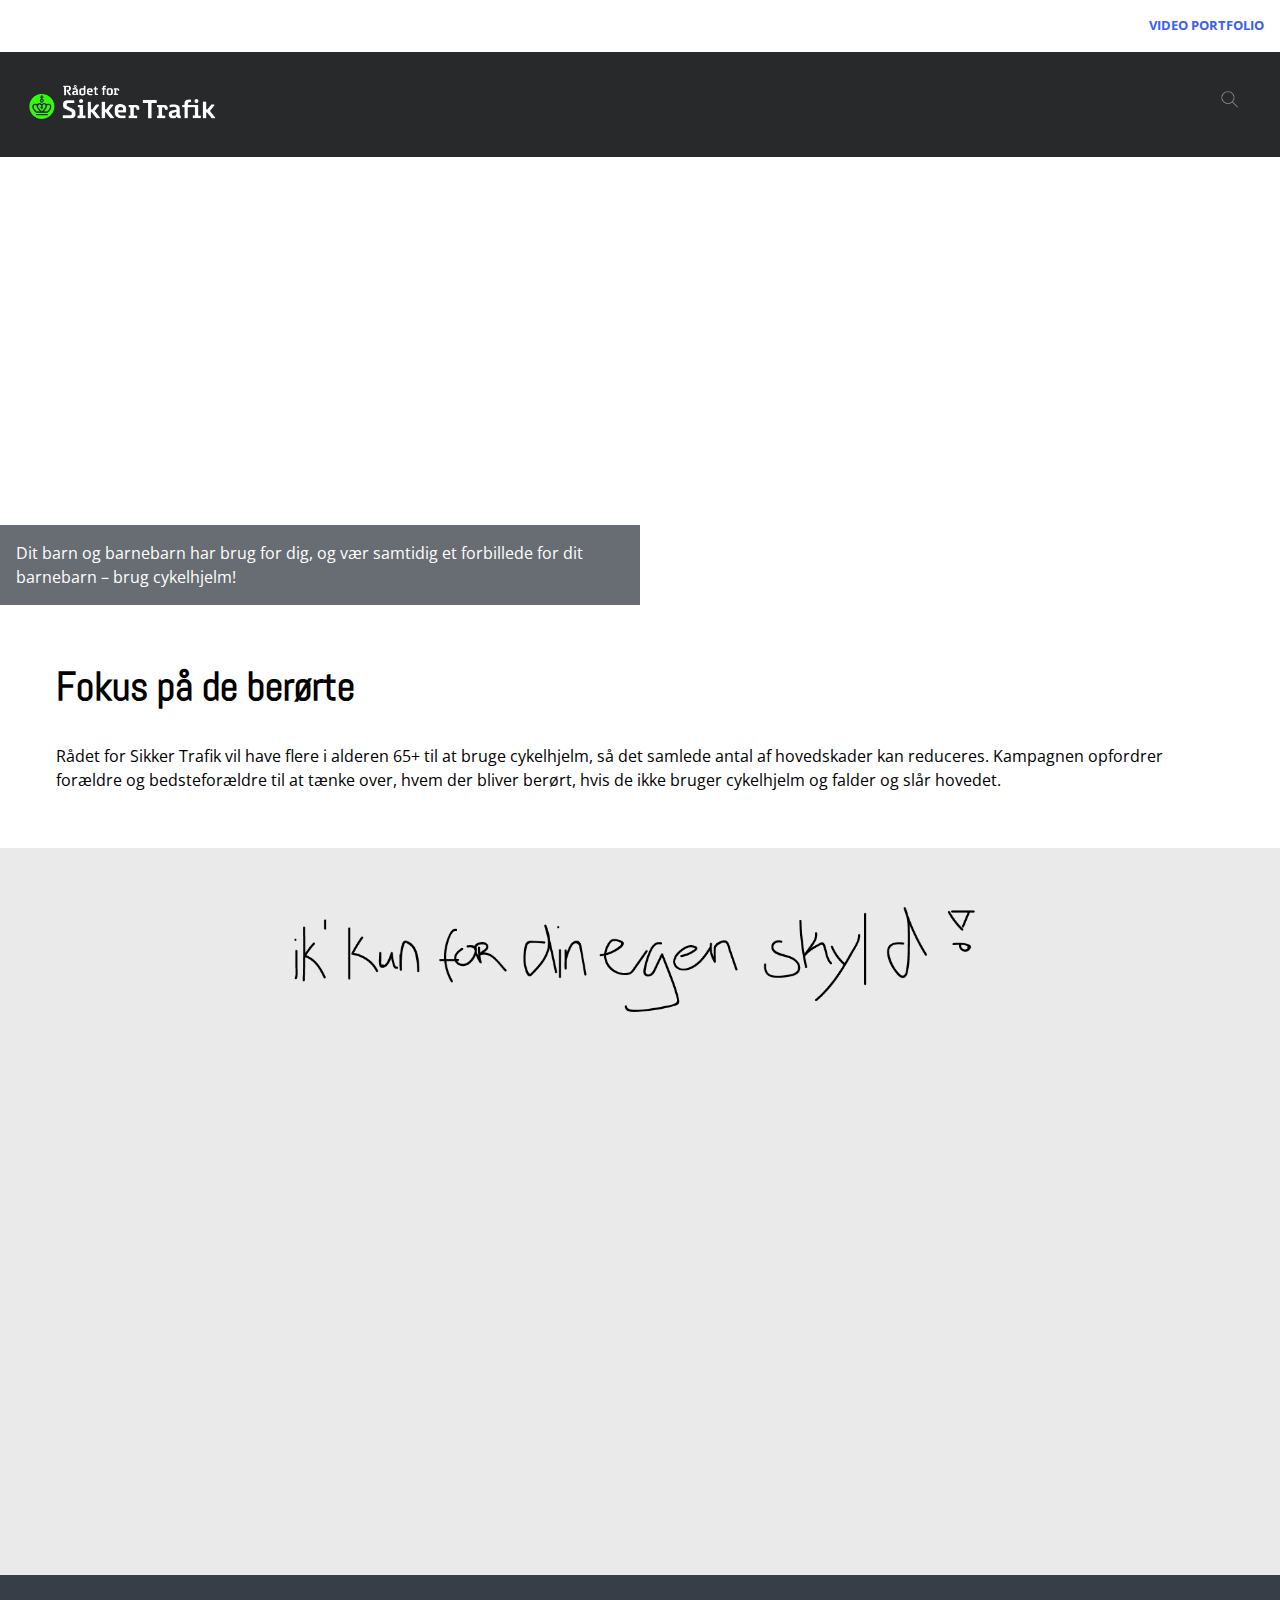
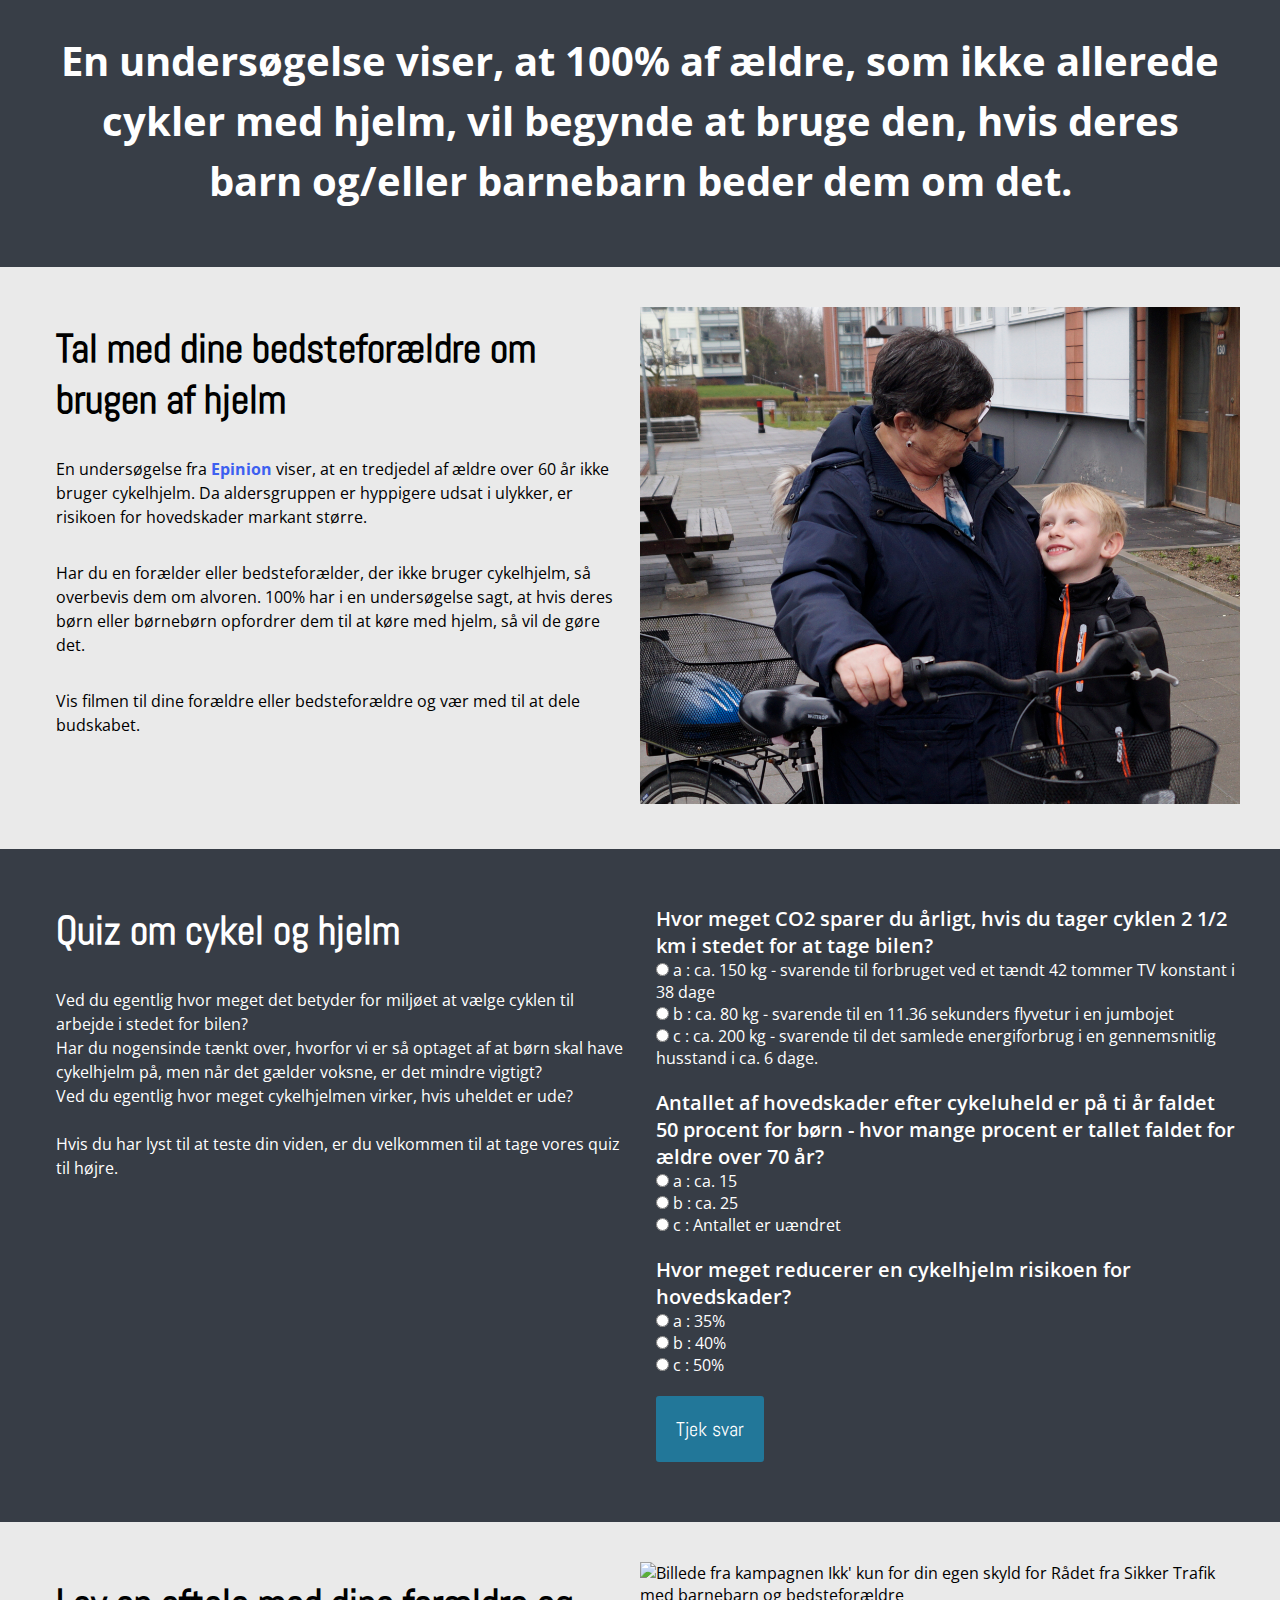
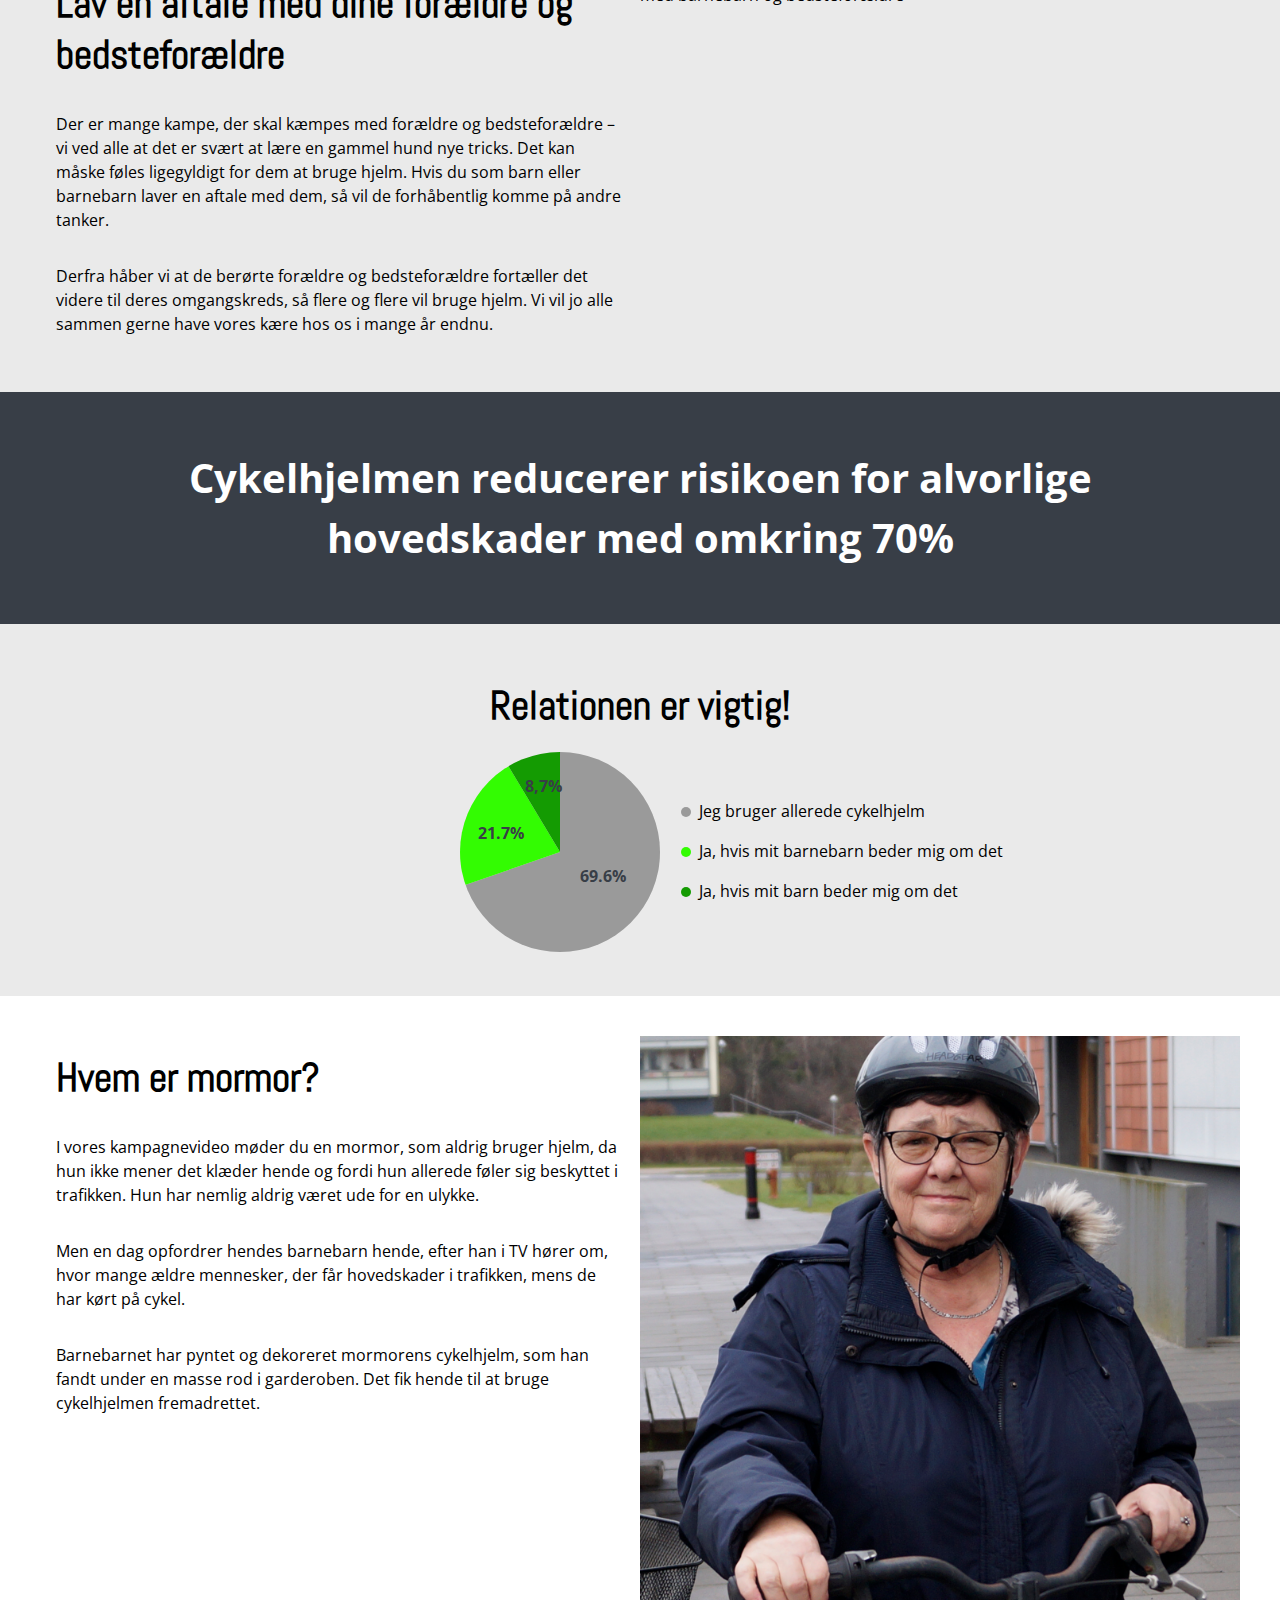
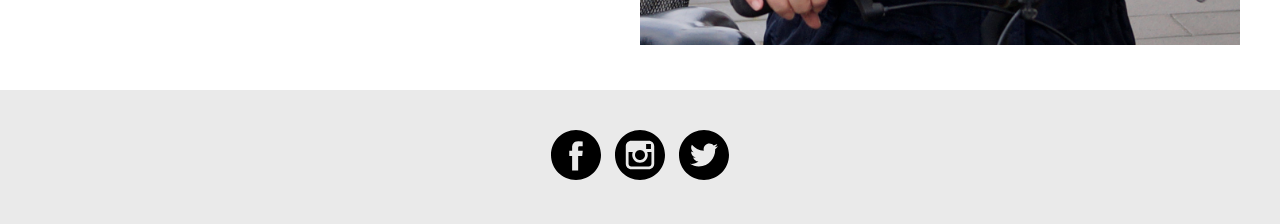
==== commit 319b7873: "Opdateret section bredde, piechart og videoportfolio med prototypetest" ====
--- a/index.html
+++ b/index.html
@@ -6,7 +6,7 @@
     <meta name="viewport" content="width=device-width, initial-scale=1.0">
 
     <title>Rådet for sikker trafik – Ik' kun for din egen skyld</title>
-    <meta name="kampagne video cykelhjelm 65 ik kun for din egen skyld" content="kampagne video om cykelhjelm til 65+ – ik kun for din egen skyld">
+    <meta name="kampagne video cykelhjelm 65 ik kun for din egen skyld" content="kampagne video om cykelhjelm til 65+ – ik' kun for din egen skyld">
     <link rel="stylesheet" href="style.css">
     <link href="https://fonts.googleapis.com/css?family=Abel" rel="stylesheet">
     <link href="https://fonts.googleapis.com/css?family=Open+Sans" rel="stylesheet">
@@ -25,7 +25,7 @@
                 <img src="billeder/logo.png" alt="Logo fra Rådet fra Sikker Trafik til kampagnen Ikk' kun for din egen skyld">
             </div>
             <div class="search">
-                <img src="billeder/search.png" alt="Søgeknap til Rådet fra Sikker Trafik til kampagnen Ikk' kun for din egen skyld">
+                <img src="billeder/search.png" alt="Søgeknap til Rådet fra Sikker Trafik til kampagnen Ik' kun for din egen skyld">
 
 
             </div>
@@ -58,15 +58,15 @@
 
             <div class="video">
                 <!--                <h2>Ik' kun for din egen skyld</h2>-->
-                <img id="slogan" src="billeder/slogan.png" alt="Slogan fra kampagnen Ikk' kun for din egen skyld">
+                <img id="slogan" src="billeder/slogan.png" alt="Slogan fra kampagnen Ik' kun for din egen skyld">
                 <iframe height="500px" width="100%" src="https://www.youtube.com/embed/rBk7LhaCVTE" frameborder="0" allow="accelerometer; autoplay; encrypted-media; gyroscope; picture-in-picture" allowfullscreen></iframe>
             </div>
         </div>
     </section>
 
     <section id="cykelhjelm">
-       <div class="sectionwrapper">
-        <p>En undersøgelse viser, at 100% af ældre, som ikke allerede cykler med hjelm, vil begynde at bruge den, hvis deres barn og/eller barnebarn beder dem om det.</p>
+        <div class="sectionwrapper">
+            <p>En undersøgelse viser, at 100% af ældre, som ikke allerede cykler med hjelm, vil begynde at bruge den, hvis deres barn og/eller barnebarn beder dem om det.</p>
         </div>
     </section>
 
@@ -85,7 +85,7 @@
 
 
             <div class="kolonne">
-                <img src="billeder/tal-med-dine-bedstforaeldre.jpg" alt="Billede med bedsteforældre og cykel fra Rådet fra Sikker Trafik til kampagnen Ikk' kun for din egen skyld">
+                <img src="billeder/tal-med-dine-bedstforaeldre.jpg" alt="Billede med bedsteforældre og cykel fra Rådet fra Sikker Trafik til kampagnen Ik' kun for din egen skyld">
             </div>
         </div>
     </section>
@@ -144,7 +144,11 @@
 
 
     <section id="datavisualisering">
-        <div class="sectionwrapper">
+        <h2>Relationen er vigtig!</h2>
+        <div class="sectionwrapper">
+
+
+
 
             <div id="svgcontainer">
 
@@ -195,7 +199,7 @@
 
 
             <div class="kolonne">
-                <img src="billeder/mormor.jpg" alt="Billede af bedsteforældre med cykelhjelm og cykel til Rådet fra Sikker Trafik kampagnen Ikk' kun for din egen skyld">
+                <img src="billeder/mormor.jpg" alt="Billede af bedsteforældre med cykelhjelm og cykel til Rådet fra Sikker Trafik kampagnen Ik' kun for din egen skyld">
             </div>
         </div>
     </section>
@@ -203,7 +207,7 @@
     <section id="some">
         <a href="https://www.facebook.com/sikkertrafik/" target="_blank"><img src="billeder/some/facebook-logo-button.svg" alt="Link til Rådet fra Sikker Trafik Facebook i forbindelse med kampagnen Ikk' kun for din egen skyld"></a>
         <a href="https://www.instagram.com/raadet_for_sikkertrafik/" target="_blank"><img src="billeder/some/instagram-logo.svg" alt="Link til Rådet fra Sikker Trafik Instagram i forbindelse med kampagnen Ikk' kun for din egen skyld"></a>
-        <a href="https://twitter.com/sikkertrafik" target="_blank"><img src="billeder/some/twitter-logo-button.svg" alt="Link til Rådet fra Sikker Trafik Twitter i forbindelse med kampagnen Ikk' kun for din egen skyld"></a>
+        <a href="https://twitter.com/sikkertrafik" target="_blank"><img src="billeder/some/twitter-logo-button.svg" alt="Link til Rådet fra Sikker Trafik Twitter i forbindelse med kampagnen Ik' kun for din egen skyld"></a>
     </section>
 
 
--- a/style.css
+++ b/style.css
@@ -1,4 +1,3 @@
-
 * {
     margin: 0;
     padding: 0;
@@ -280,12 +279,12 @@
 /*SPLASH*/
 
 #splash {
+
     max-width: none;
     min-width: 100%;
     width: auto;
     position: relative;
     margin: 0 auto;
-    box-shadow: 0px 0px;
     margin-top: 0rem;
     background-image: url(billeder/splash-mobile.jpg);
     background-repeat: no-repeat;
@@ -328,6 +327,7 @@
     flex-grow: 1;
     flex-basis: 400px;
 }
+
 
 .piechart {
     background: #ddd;
@@ -522,7 +522,7 @@
     opacity: 0.5;
 }
 
- 
+
 
 /*MEDIA*/
 
@@ -547,11 +547,16 @@
     #cykelhjelm {
         font-size: 1.5rem;
     }
-    
-     .video iframe {
+
+    .video iframe {
         height: 400px;
     }
-    
+
+    #datavisualisering h2 {
+        text-align: center;
+
+    }
+
 
 }
 
@@ -585,51 +590,53 @@
     #datavisualisering .sectionwrapper {
         justify-content: flex-end;
     }
-    
+
     #slogan {
-    width: 100%;
-    }
-
-}
-
-@media only screen and (min-width: 1200px) {
-    nav img {
-        width: 60%;
-        padding: 1rem;
-    }
-
-    .search {
-        text-align: center;
-        margin-top: 1.2rem;
-        width: 8%;
-    }
-
-    #splash {
-        height: 35vw;
-    }
-
-    #splash .explainer {
-
-        width: 50vw;
-    }
-
-    #cykelhjelm {
-        font-size: 2.5rem;
-    }
-
-
-    #datavisualisering .sectionwrapper {
-        justify-content: flex-end;
-    }
-    
-     #slogan {
-    width: 60%;
-    }
-
-    
-    .video iframe {
-        height: 500px;
-    }
-}
-
-
+        width: 100%;
+    }
+
+
+
+
+
+    @media only screen and (min-width: 1200px) {
+        nav img {
+            width: 60%;
+            padding: 1rem;
+        }
+
+        .search {
+            text-align: center;
+            margin-top: 1.2rem;
+            width: 8%;
+        }
+
+        #splash {
+            height: 35vw;
+        }
+
+        #splash .explainer {
+
+            width: 50vw;
+        }
+
+        #cykelhjelm {
+            font-size: 2.5rem;
+        }
+
+
+        #datavisualisering .sectionwrapper {
+            justify-content: flex-end;
+        }
+
+
+        #slogan {
+            width: 60%;
+        }
+
+
+
+        .video iframe {
+            height: 500px;
+        }
+    }
